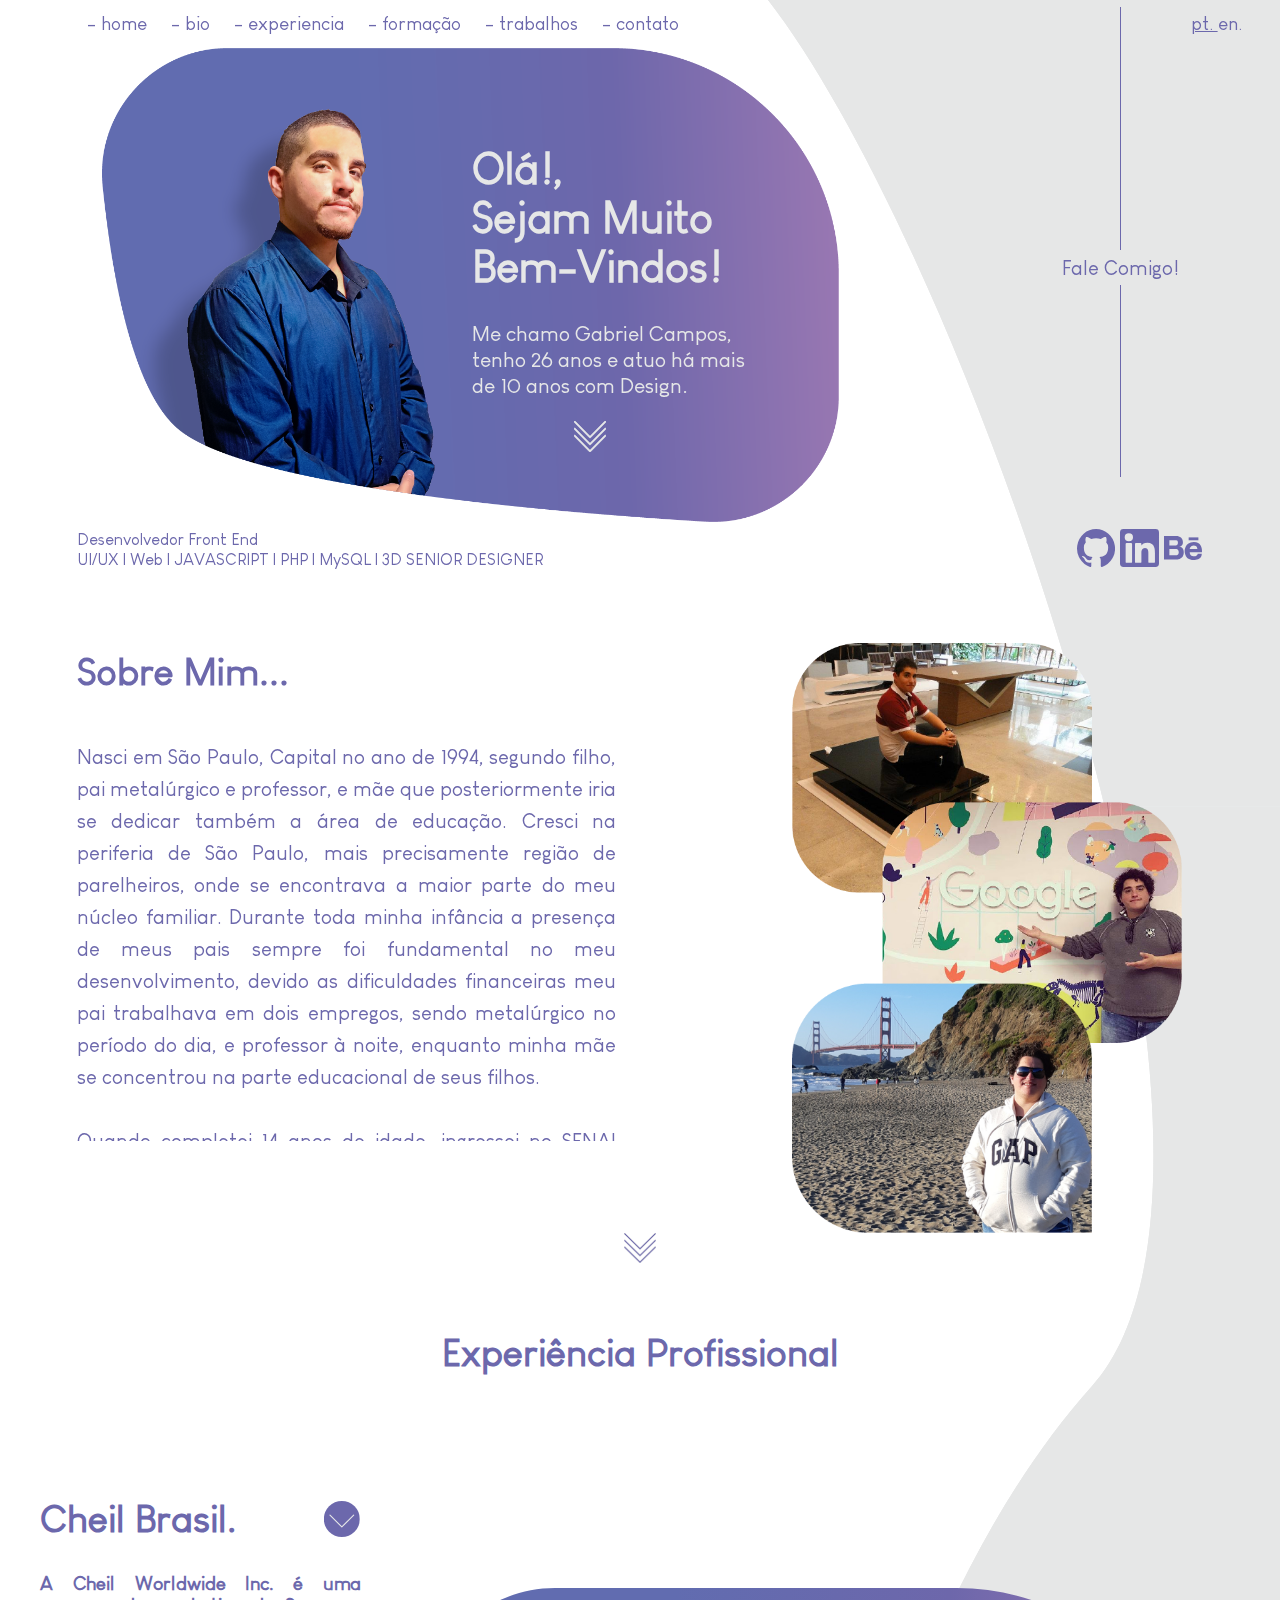
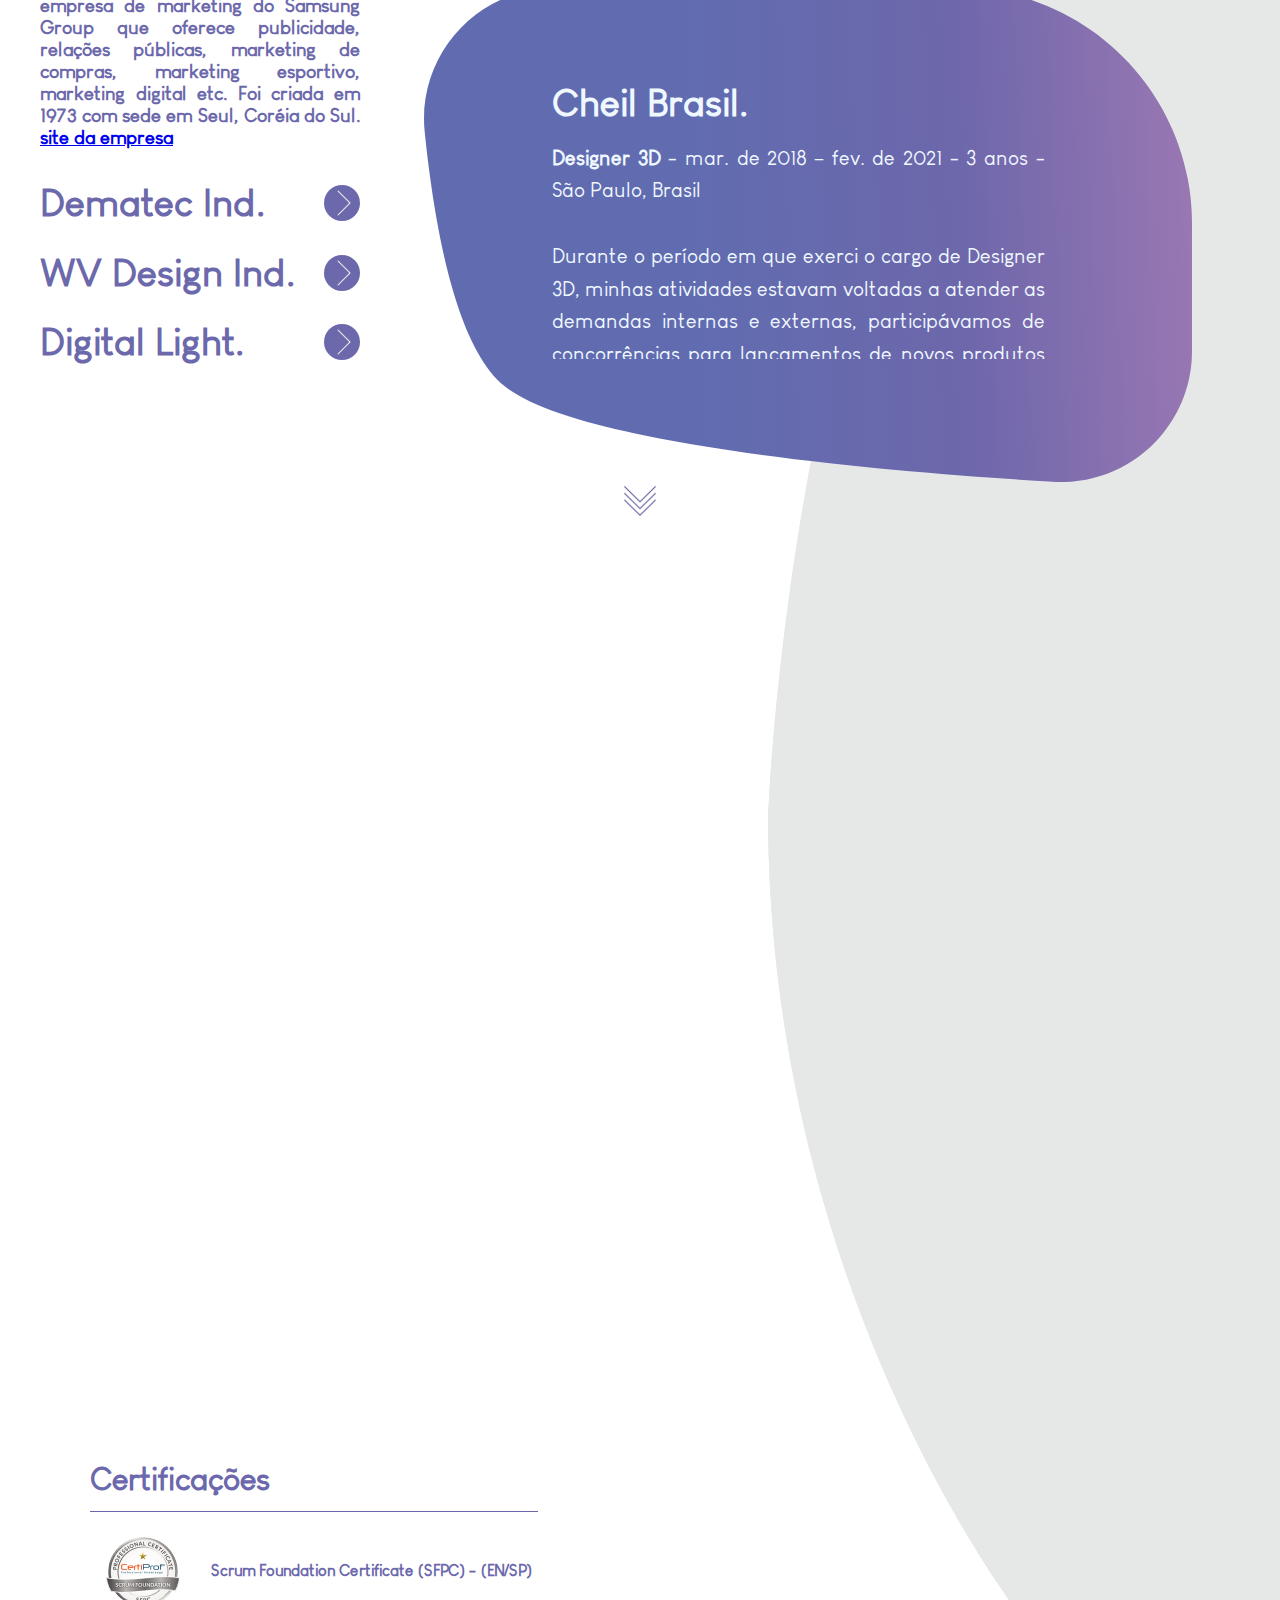
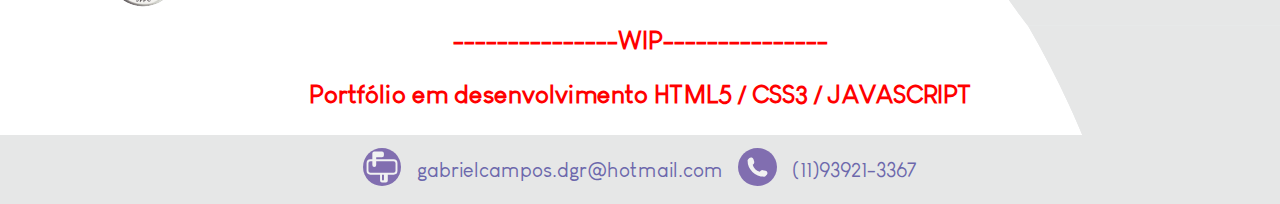
==== index.html @ 58cb7809 "instal plugin smartlook" ====
<!DOCTYPE html>
<html>

<head>
    <meta charset="UTF-8">
    <link rel="stylesheet" href="css/style.css">
    <link rel="stylesheet" href="css/animations.css">
    <link rel="stylesheet" href="css/fonts.css">
    <title>Gabriel Campos - Portfólio</title>
    <meta name="viewport" content="width=device-width, initial-scale=1.0">


    <!-- Global site tag (gtag.js) - Google Analytics -->

    <script async src="https://www.googletagmanager.com/gtag/js?id=G-REWDZ5TP8J"></script>
    <script>
        window.dataLayer = window.dataLayer || [];

        function gtag() {
            dataLayer.push(arguments);
        }
        gtag('js', new Date());
        gtag('config', 'G-REWDZ5TP8J');
    </script>


    <!-- Smartlook manager -->

    <script type='text/javascript'>
        window.smartlook || (function (d) {
            var o = smartlook = function () {
                o.api.push(arguments)
            },
                h = d.getElementsByTagName('head')[0];
            var c = d.createElement('script');
            o.api = new Array();
            c.async = true;
            c.type = 'text/javascript';
            c.charset = 'utf-8';
            c.src = 'https://rec.smartlook.com/recorder.js';
            h.appendChild(c);
        })(document);
        smartlook('init', '124ce8da120f0a4ce186ec5fad2f767d62469523');
    </script>

    <!-- Google Tag Manager -->

    <script>
        (function (w, d, s, l, i) {
            w[l] = w[l] || [];
            w[l].push({
                'gtm.start': new Date().getTime(),
                event: 'gtm.js'
            });
            var f = d.getElementsByTagName(s)[0],
                j = d.createElement(s),
                dl = l != 'dataLayer' ? '&l=' + l : '';
            j.async = true;
            j.src =
                'https://www.googletagmanager.com/gtm.js?id=' + i + dl;
            f.parentNode.insertBefore(j, f);
        })(window, document, 'script', 'dataLayer', 'GTM-PGDZBL6');
    </script>
    <!-- End Google Tag Manager -->

</head>



<!-- MENU SUPERIOR -->


<body>

    <!-- Google Tag Manager (noscript) -->
    <noscript><iframe src="https://www.googletagmanager.com/ns.html?id=GTM-PGDZBL6" height="0" width="0"
            style="display:none;visibility:hidden"></iframe></noscript>
    <!-- End Google Tag Manager (noscript) -->

    <div class="menu">
        <span class="main_menu" id="mainMenu">
            <a href="#home">- home</a>
            <a href="#bio">- bio</a>
            <a href="#xp">- experiencia</a>
            <a href="#formacao">- formação</a>
            <a href="#jobs">- trabalhos</a>
            <a href="#contato">- contato</a>
        </span>

        <span class="language_menu">
            <a href="index.html" style="text-decoration: underline;">pt. </a>
            <a href="index_en.html">en.</a>
        </span>
    </div>

    <!-- BURGUER MENU -->

    <div class="burguer-menu">

        <span id='spanID' data-name="spanBurguer" class="burguer-divs">

            <div></div>
            <div></div>
            <div></div>

        </span>

    </div>

    <span id="spanMenuID" class="spanMenu" style="display: none;">

        <a href="#home">- home</a>
        <a href="#bio">- bio</a>
        <a href="#experiencia">- experiencia</a>
        <a href="#formação">- formação</a>
        <a href="#trabalhos">- trabalhos</a>
        <a href="#contato">- contato</a>
        <a href="#x" style="font-size: xx-large; color: white; background-color:red;">x</a>

    </span>



    <!-- APRESENTAÇÃO -->

    <container class="presClass" data-container='apresentacao'>

        <div class="presentation" data-anime='right'>

            <div class='total_container'>
                <div class="my_photo_div">

                    <img class='photo' src="bg/1x/my_photo.png" alt="web">
                    <img class='photo-mob' src="images/eu_insta.jpg" alt="mobile">

                </div>
                <div class="my_text">
                    <h1>Olá!,<br> Sejam Muito <br> Bem-Vindos! <br>
                    </h1>
                    <p>
                        Me chamo Gabriel Campos,<br> tenho 26 anos e atuo há mais<br> de 10 anos com Design.
                    </p>
                    <img onclick="scrolarMenu(bioId)" class='icon_1' src="bg/SVG/SVG/animed_button.svg" alt=""
                        name='iconeHome'>

                </div>
                <div class="call_action">

                    <section class='line_container'>
                        <div class="line"></div>

                        <a class="contate" target="_blank"
                            href="https://api.whatsapp.com/send?phone=5511939213367&text=Ol%C3%A1%2C%20estou%20entrando%20em%20contato%20por%20conta%20de%20seu%20portf%C3%B3lio!.">
                            Fale Comigo!</a>

                        <div class="line_2"></div>

                    </section>
                </div>
            </div>

            <div class="abreviation">

                <div class="short_description">
                    <p>Desenvolvedor Front End<br> UI/UX | Web | JAVASCRIPT | PHP | MySQL | 3D SENIOR DESIGNER </p>
                </div>


                <div class="icons_social_media">

                    <a href="https://github.com/hunterkoon" target="_blank">
                        <img data-class='iconeSocial' class="icon_2_git" src="bg/SVG/SVG/git.svg" alt=""></a>
                    <a href="https://www.linkedin.com/in/gabriel-campos-005166139/" target="_blank">
                        <img data-class='iconeSocial' class="icon_2_linkedin" src="bg/SVG/SVG/linkedin.svg" alt=""> </a>
                    <a href="https://www.behance.net/hunterkoon" target="_blank">
                        <img data-class='iconeSocial' class="icon_2_behance" src="bg/SVG/SVG/behance.svg" alt=""> </a>
                </div>
            </div>
        </div>


    </container>

    <!-- BIOGRAFIA -->
    <container class="bioClass" data-container='biografia'>

        <div id="bio_id" class="bio" data-anime='right'>

            <div class="title_bio">
                <h1 id="title_bio_id">Sobre Mim...</h1>
            </div>

            <section class="all_bio">

                <div class="description_about_me">

                    <p id="description_about_id">
                        Nasci em São Paulo, Capital no ano de 1994, segundo filho, pai metalúrgico e professor, e mãe
                        que posteriormente iria se dedicar também a área de educação. Cresci na periferia de São Paulo,
                        mais precisamente região de parelheiros, onde se encontrava a
                        maior parte do meu núcleo familiar. Durante toda minha infância a presença de meus pais sempre
                        foi fundamental no meu desenvolvimento, devido as dificuldades financeiras meu pai trabalhava em
                        dois empregos, sendo metalúrgico no
                        período do dia, e professor à noite, enquanto minha mãe se concentrou na parte educacional de
                        seus filhos.
                        <br><br> Quando completei 14 anos de idade, ingressei no SENAI com a finalidade de aprender a
                        ler e interpretar desenhos mecânicos, a prior com intuito de seguir a vocação da família e
                        trabalhar na área industrial.
                        <br><br> Posteriormente, após a conclusão dos dois primeiros cursos na área, me foi apresentado,
                        através de um instrutor, uma ferramenta de desenho em três dimensões, ao qual na época para mim,
                        se tratava de algo magnifico, fiquei
                        encantado.
                        <br><br> Com algum esforço, conseguimos adquirir um computador razoável para a época, e então
                        pude iniciar meus estudos na área de computação gráfica, na época voltada para desenho de peças
                        mecânicas, e maquinários. No ano de 2011
                        consegui um estágio, em uma marcenaria de alto padrão, trabalhei ao lado do designer espanhol
                        Victor Angueira o qual me proporcionou grande período de aprendizado, permitindo que eu pudesse
                        criar e desenvolver novos modelos de
                        mobiliários de alto padrão, ao mesmo tempo visitávamos e conhecíamos varias lojas, feiras e
                        eventos voltados ao nicho de design, foi quando comecei a despertar meu lado criativo, ao mesmo
                        passo que precisava agregar conhecimentos
                        de produção, juntamente comecei a desenvolver habilidades em softwares 3D para apresentação
                        desse produtos, no início muito rudimentar, mas com o tempo ganhando interesse e motivação para
                        continuar aprendendo, a primeira foto ao
                        lado direito sou eu e a primeira mesa criada e fabricada. Nessa época também iniciei meus
                        estudos em Arquitetura e Urbanismo, motivado pela sede do conhecimento na área. Após esse
                        período de aprendizado, dei-me a possibilidade
                        de explorar novos ares e ganhar outros terrenos.<br><br> Algum tempo após deixar a marcenaria,
                        ao qual sou profundamente grato pela oportunidade, iniciei em outra empresa, dois sócios, um
                        brasileiro, Klaus e outro Alemão, Walter,
                        no ramo de mobiliário corporativo, a princípio havia recusado a oferta de trabalho devido a
                        enorme distância e pelo fato da remuneração não estar de acordo com oque esperava, mas a empresa
                        reconsiderou e fez-me nova proposta, cuja
                        qual aceitei de pronto. Era um enorme desafio, um time de marketing recém-criado, uma empresa
                        com mais de 20 anos no mercado, que havia crescido muito em pouco espaço de tempo, deixando um
                        rastro inevitável de desorganização, mas
                        embora eu tivesse 19 anos na época , me senti confiante e submergi nesse grande desafio, apenas
                        eu e a gestora de marketing, tínhamos nas mãos pouca verba e muito trabalho, resumidamente, após
                        uma grande reforma do showroom, revitalização
                        dos meios digitais, implementação de catálogos e linhas de produtos, concluímos grande parte do
                        proposto com sucesso. Em 2016 uma crise assolou o mercado e infelizmente a empresa optou por
                        reduzir custos e encerrou as atividades
                        em São Paulo, fui convidado a continuar minhas atividades no interior de São Paulo, em uma
                        cidade de 60 mil habitantes chamada Boituva, de imediato relutei, era outro grande desafio,
                        mudar-me para uma cidade distante, sozinho,
                        mas acabei por aceitar.<br><br> Neste mesmo ano mudei-me para o interior e iniciei novos
                        desafios, concluir a implementação de um sistema ERP para o time de vendas, desenvolver novas
                        linhas de produto, implementar conteúdo para
                        um novo setor da fábrica, racks e gabinetes entre outras funções. Nessa época me vi diante de um
                        gigantesco dilema, era necessário renderizar aproximadamente 50.000 imagens, devido a uma
                        implementação de sistema que apresentaria
                        a exata imagem nas exatas medidas e cores de um produto capturado do sistema, mecanicamente
                        insolúvel. Foi então que descobri o poder dos algoritmos e da programação, em 2017, mesmo sem
                        nenhuma experiência na área, resolvi aprender
                        por mim mesmo, como poderia criar um sistema que renderiza-se todas essas imagens com as
                        variações que necessitava de maneira autônoma, em 20 dias ou mais, consegui um primeiro software
                        escrito em MAXCRIPT que renderizava, rudimentarmente
                        as variações de cores de um produto, de passo a passo, cheguei a uma solução em termos, resolvi
                        75% do problema, mas devido as limitações dos script era inviável automatizar toda a estrutura,
                        mas mesmo com isso, achei de grande
                        valor aquilo que tinha feito, e percebi o quão grande poderia ser esse mundo.<br><br> Em 2018
                        com o intuito de retomar meus estudos me despeço dessa empresa, a qual novamente possuo enorme
                        gratidão pela liberdade e pelos desafios
                        confiados a mim, para meu crescimento profissional foi de grande valor. Nesse ano trabalhei como
                        freelancer em um Studio de geração de imagens em 3D, algum tempo depois, fui convidado a me
                        juntar ao time de Retail de uma agência
                        Coreana multinacional, enxerguei ali algum tipo deexperiencia que nunca tinha tido até então,
                        sempre havia trabalhado em indústrias e fabricas, qual seria meu papel dentro de uma agência de
                        publicidade?
                        <br><br> Aceitei o emprego, a princípio encarei de maneira mais temporária do que qualquer outra
                        coisa, mas o trabalho acabou por me atrair, desenvolvíamos peças parar vitrines, displays, lojas
                        e afins, participávamosde concorrências
                        e feiras. Nesse período conheci pessoas extraordinárias com conhecimentos também excepcionais,
                        trabalhei ao lado de grandes artistas, me aprimorei ainda mais nas ferramentas de 3D, mas estava
                        sentido falta de regressar aos meus
                        estudos. Em 2019 para facilitar o acesso de blocos e itens de umaenorme biblioteca, propus a
                        criação de um programa em MAXSCRIPT que facilita-se isso, dessa vez com mais conhecimento e com
                        a ajuda de meu amigo de equipe, conseguimos
                        desenvolver uma extraordinária biblioteca,rápida eficaz e muito pratica. No mesmo ano, pude
                        realizar minha primeira viagem internacional, fui a SanFrancisco, CA. Uma experiencia sem igual
                        em toda minha vida, apesar da dificuldade
                        com a língua na época,acabamos por nos viramos muito bem, nesta foto ao lado direito, estava
                        visitando a Google, em Mountain View.No retorno da viagem me senti motivado e preparado para
                        iniciar meus estudos em programação e desenvolvimento,
                        havia decidido de fato que já era hora de começar algo que estava protelando a algum tempo.Este
                        ano, com foco total em meus estudos, me despedi dessa última empresa, que me proporcionou
                        conhecer pessoas que levarei para o resto
                        da minha vida, para além da experiencia profissional oque levo é a amizade. Sigo então buscando
                        uma oportunidade para me aprimorar nesse universo.<br><br> Se você chegou até aqui, eu agradeço
                        imensamente por ter disposto de seu
                        tempo em me conhecer um pouco melhor, abaixo, reuni de maneira simples minhas habilidade e
                        resumos de cursos, certificações e links. Obrigado!!!
                    </p>
                </div>
                <div class="photos">
                    <img class="photo_1" src="bg/SVG/1x/0Photo_1.png" alt="">
                    <img class="photo_2" src="bg/SVG/1x/0Photo_2.png" alt="">
                    <img class="photo_3" src="bg/SVG/1x/0Photo_3.png" alt="">
                </div>
            </section>

            <p class="minitext">
                Em 2010 ingressei na área de computação gráfica / Arquitetura e Design, descobrindo uma grande paixão
                desde então me dediquei e continuo me aprimorando,junto a isso venho aperfeiçoando meus conhecimentos em
                desenvolvimento web, frameworks front-end, e
                banco de dados relacionais.
            </p>
        </div>

    </container>

    <!-- BOTAO -->
    <div class="btn_exp" style="text-align: center;">

        <img style="padding:0;" class="icon_1" src="bg/SVG/SVG/animate_button_2.svg" alt=""
            onclick="scrolarMenu(expId)">

    </div>

    <!-- EXPERIENCIA -->
    <container data-container='experiencia' class="expClass">
        <section class="experiencia_all">

            <div class="exp_p">
                <h1>Experiência Profissional</h1>
            </div>
            <div id="exp_id" class="experience">

                <!-- NOME E LINKS /-->


                <div class="empresas_list">
                    <ul>

                        <section class="empresas_list_section" name='section_names'>

                            <!-- CHEIL /-->
                            <div class="exp_cheil" name='divClick'>
                                <span style="text-decoration: none;" class='section_rotate'>
                                    <section>
                                        <li>Cheil Brasil.</li>
                                        <img class="icon_4" src="bg/SVG/0icon_4.svg" name='imagem' alt="icone4"
                                            style="transform:rotate(90deg);">

                                    </section>
                                    <section class="text_cheil" name='section_text'>
                                        <p style="display: block;">
                                            A Cheil Worldwide Inc. é uma empresa de marketing do Samsung Group que
                                            oferece
                                            publicidade, relações públicas, marketing de compras, marketing esportivo,
                                            marketing digital etc. Foi criada em 1973 com sede em Seul, Coréia do Sul.
                                            <a target="_blank" href="http://www.cheil.com.br/">site da empresa</a>
                                        </p>
                                    </section>
                                </span>
                            </div>


                            <!-- DEMATEC /-->
                            <div class="exp_dematec" name='divClick'>
                                <span style="text-decoration: none;" class='section_rotate'>
                                    <section>
                                        <li> <b> Dematec Ind.</b> </li>
                                        <img class="icon_4" src="bg/SVG/0icon_4.svg" name='imagem' alt="icone4">

                                    </section>
                                    <section class="text_dematec" name='section_text'>
                                        <p>
                                            A Dematec classifica-se como uma das maiores fábricas de mobiliário
                                            corporativo
                                            do Brasil. Localizada em Boituva à 122 km de São Paulo conta com um parque
                                            industrial de 8.000.00 M² .Nossos produtos são desenvolvidos dentro dos mais
                                            rígidos controles de qualidade e todos atendem a norma NR17 e NBR15786...
                                            <a target="_blank" href="http://www.dematec.com.br/">site da empresa</a>

                                        </p>

                                    </section>
                                </span>
                            </div>


                            <!-- WV DESIGN /-->
                            <div class="exp_wv" name='divClick'>
                                <span style="text-decoration: none;" class='section_rotate'>
                                    <section>
                                        <li>WV Design Ind.</li>
                                        <img class="icon_4" src="bg/SVG/0icon_4.svg" name='imagem' alt="icone4">

                                    </section>
                                    <section class="text_wv" name='section_text'>
                                        <p>
                                            A fábrica e estúdio de design estão sediados em São Paulo numa área de 8.000
                                            m²,
                                            onde fornecem produtos e projetos com design autoral assinados pelo Studio
                                            WV,
                                            formado por uma equipe de arquitetos, engenheiros e designers, que através
                                            de
                                            seus traços transmitem identidade contemporânea que mescla de forma
                                            criativa
                                            diversos tipos de matérias-primas...
                                            <a target="_blank" href="http://www.wvdesign.com.br/quem-somos">site da
                                                empresa</a>
                                        </p>

                                    </section>
                                </span>
                            </div>


                            <!-- DIGITAL /-->
                            <div class="exp_digital" name='divClick'>
                                <span style="text-decoration: none;" class='section_rotate'>

                                    <section>
                                        <li>Digital Light.</li>
                                        <img class="icon_4" src="bg/SVG/0icon_4.svg" alt="icone4" name='imagem'>

                                    </section>
                                    <section class="text_digital" name='section_text'>
                                        <p>
                                            A Digital Light é um estúdio de criação digital especializado em filmes,
                                            renderizações e conteúdo interativo para o Mercado Imobiliário e
                                            Arquitetura. A
                                            mais de 15 anos desenvolve soluções para empresas localizadas ao redor do
                                            mundo
                                            como EUA, Brasil, Turquia...
                                            <a target="_blank" href="http://www.digitallight.com.br">site da empresa</a>
                                        </p>

                                    </section>
                                </span>
                            </div>

                    </ul>
                </div>

                <div class="bg_exp">

                    <!-- DESCRIÇÃO DOS AFAZERES /-->

                    <section class="bg_exp_section">

                        <section data-anime='right' class="icon_5">
                            <img style="width: 3vw; opacity: 25%; transform: rotate(180deg); padding-inline: 3vw;"
                                src="bg/SVG/seta-direita.svg" alt="">
                            <h1> Selecione uma empresa ao lado!! </h1>
                        </section>

                        <!-- DESCRIÇÃO DOS AFAZERES /-->

                        <div class="text_box">

                            <!-- CHEIL /-->
                            <section class="exp_cheil_section" name='textBoxHide' style="display: block;">
                                <h1> Cheil Brasil. </h1>
                                <p>
                                    <b>Designer 3D</b> - mar. de 2018 – fev. de 2021 - 3 anos - São Paulo, Brasil
                                    <br><br> Durante o período em que exerci o cargo de Designer 3D, minhas atividades
                                    estavam voltadas a atender as demandas internas e externas, participávamos de
                                    concorrências para lançamentos de novos produtos no mercado
                                    brasileiro, criação e execução de conceitos para, stores, centros de assistência,
                                    vitrines, displays e mais, criação de experiências para usuário, elaboração de
                                    workflows dentro de espaços, elaboração de projetos conceitos
                                    de flagships. Juntamente com a implementação de tecnologia ao ponto de venda, trazer
                                    informação e análise de dados para as mãos dos gerenciadores de redes e hipers,
                                    trabalhando em integração com vários setores da empresa,
                                    uma agencia que se propunha a ser 360º.

                                </p>

                            </section>
                            <!-- DEMATEC /-->
                            <section class="exp_dematec_section" name='textBoxHide'>

                                <h1> Dematec Ind. </h1>
                                <p>
                                    <b>Designer 3D PL</b> - mar. de 2013 – jan. de 2018 - 4 anos - Boituva, Brasil
                                    <br><br> Ocupei o cargo de Designer na empresa Dematec LTDA. , fabricante de
                                    mobiliário corporativo , durante o período de 2013 - 2018 desenvolvi atividades
                                    relacionadas a área de Marketing. Destacam-se neste período
                                    realizações como agregamento de valor à marca, aumento concreto de vendas e melhor
                                    posicionamento de mercado. Vale ressaltar também alguns feitos como: Revitalização
                                    do Showroom, que estava localizado na AV. Pacaembu,1280,
                                    São Paulo – SP, cujo o projeto conceito era de minha autoria; Criação de manual de
                                    identidade visual, Criação de Lista unificada de preço, Criação de conteúdo
                                    Omnichannel para divulgação, além disso para os projetos
                                    de maior significância desenvolvi conteúdos em 3D e Layouts. A partir do ano de 2016
                                    até o primeiro semestre de 2018 mudei-me para Boituva, cidade localizada no interior
                                    de São Paulo, onde encontra-se a Sede da empresa,
                                    neste período estive mais focado no desenvolvimento de novas linhas de produtos e
                                    passei a trabalhar juntamente ao setor de Engenharia e desenvolvimento, criando
                                    algumas linhas de produtos que viriam a se tornar campeã
                                    de vendas no ano seguinte. Para além disso, estive envolvido com a implementação de
                                    um novo sistema (ERP – Promob), o qual estendia-se desde o recebimento de matéria
                                    prima à entrega final, acompanhei e supervisionei
                                    a implementação do sistema de orçamentos na área de vendas que facilitou e unificou
                                    toda geração de propostas, diminuindo a incidência de erros ocasionadas por
                                    desencontro de informações.

                                </p>

                            </section>
                            <!-- WV DESIGN /-->
                            <section class="exp_WV_section" name='textBoxHide'>

                                <h1> WV Design Ind. </h1>
                                <p>
                                    <b>Designer 3D PL</b> - mar. de 2011 – jan. de 2013 - 2 anos - São Paulo, Brasil
                                    <br><br> Desenvolvimento de novas linhas baseada na evolução de conceitos
                                    internacionais do setor, Uso da ferramenta 3DS – MAX –V-RAY para ilustração dos
                                    produtos, Visita à cliente (lojas, residências). Elaboração de
                                    Projetos em CAD dos produtos. Acompanhamento da produção em Fábrica. Conhecimento em
                                    Marcenaria. CORTE, DOBRA, COLAGEM DE FOLHAS DE ACABAMENTO, BORDAS, LAQUEAMENTO
                                    AVANÇADO, (todo o processo de produção desde o desenvolvimento
                                    à finalização). Trabalhei ao lado do Designer espanhol Victor Angueira. Onde pude
                                    aprender e desenvolver senso crítico sobre design em geral, período onde pude
                                    aprender muitas coisas em um espaço de tempo curto
                                </p>

                            </section>
                            <!-- DIGITAL /-->
                            <section class="exp_DIGITAL_section" name='textBoxHide'>

                                <h1> Digital Light </h1>

                                <p>
                                    <b>Designer 3D PL</b> - fev. de 2018 – mar. de 2018 - 2 mêses - São Paulo, Brasil
                                    <br>

                                </p>

                            </section>

                        </div>

                        <img src="bg/SVG/0bg-experience.svg" alt="bg_experiencia">

                    </section>
                </div>
            </div>

        </section>
    </container>

    <!-- BOTAO -->
    <div style="text-align: center;">

        <img style="padding:0;" class="icon_1" src="bg/SVG/SVG/animate_button_2.svg" alt=""
            onclick="scrolarMenu(formId)">

    </div>

    <!-- FORMACAO -->
    <container class="formacao" data-container='formacao'>


        <div class="academica" id="form_Id" data-anime='left'>
            <section class="faculdade">
                <h1>Formação Acadêmica</h1>
                <h3>Análise e Desenvolvimento de Sistemas</h3>
                <p>(UNINOVE) 2020-2022 - (Cursando).</p>
            </section>
            <section class="academica_cursos">
                <h1>Cursos Complementares</h1>


                <span>
                    <h3>2021 - MySQL Completo</h3>
                    <p>(BLUESOFT) - 20hrs</p>
                </span>
                <span>
                    <h3>2021 - Intr. Programação Orientada a Objeto</h3>
                    <p>(F. BRADESCO) - 15hrs</p>
                </span>
                </span>
                <h3>2020 - Javascript Fundamentos</h3>
                <p>(UDEMY) - 82hrs</p>
                </span>
                <span>
                    <h3>2020 - SCRUM Fundamentos</h3>
                    <p>(UDEMY) - 15hrs</p>
                </span>
                <span>
                    <h3>2020 - Fundamentos em Lógica de programação</h3>
                    <p>(F. BRADESCO) - 15hrs</p>
                </span>
                <span>
                    <h3>2016 - Analise de Qualidade e Processos</h3>
                    <p>(DEMATEC) - 12hrs</p>
                </span>
                <span>
                    <h3>2014 - 3DSMAX Basic</h3>
                    <p>(CADRITECH) - 32hrs</p>
                </span>
                <span>
                    <h3>2013 - Autodesk Invetor</h3>
                    <p>(RH.Real Consultoria) - 12hrs</p>
                </span>
                <span>
                    <h3>2013 - Desenho Assistido por Computador </h3>
                    <p>(SENAI) - 60hrs</p>
                </span>
                <span>
                    <h3>2012 - Leitura e Interpretação de Desenhos</h3>
                    <p>(SENAI) - 60hrs</p>
                </span>
            </section>
        </div>


        <div class="skills">

            <h1 data-anime='right'>Skills</h1>

            <section class="barrs" data-anime='right'>
                <section class="skills_left">

                    <!-- <h3>Legenda</h3>
                    <section class="leg_skills">
                        <ul>
                            <span>
                                <li>Pro</li>
                                <a style="width: 40%;"></a>
                            </span>
                            <span>
                                <li>Avançado</li>
                                <a style="width: 30%;"></a>
                            </span>
                            <span>
                                <li>Intermediário</li>
                                <a style="width: 20%;"></a>
                            </span>
                            <span>
                                <li>Básico</li>
                                <a style="width: 10%;"></a>
                            </span>

                        </ul>
                    </section> -->

                    <h3>Programming</h3>
                    <section class="programming_skills">
                        <ul>
                            <span>
                                <li>HTML</li>
                                <a style="width: 37%;"></a>
                            </span>
                            <span>
                                <li>CSS</li>
                                <a style="width: 35%;"></a>
                            </span>
                            <span>
                                <li>Javascript</li>
                                <a style="width: 30%;"></a>
                            </span>
                            <span>
                                <li>MySQL</li>
                                <a style="width: 30%;"></a>
                            </span>
                            <span>
                                <li>PHP</li>
                                <a style="width: 20%;"></a>
                            </span>
                            <span>
                                <li>C/C#</li>
                                <a style="width: 20%;"></a>
                            </span>
                            <span>
                                <li>React</li>
                                <a style="width: 10%;"></a>
                            </span>
                            <span>
                                <li>Android Studio</li>
                                <a style="width: 10%;"></a>
                            </span>
                            <span>
                                <li>Java</li>
                                <a style="width: 5%;"></a>
                            </span>

                        </ul>
                    </section>

                    <h3>Language Skills</h3>
                    <section class="language_skills">
                        <ul>
                            <span>
                                <li>english</li>
                                <a style="width: 20%;"></a>
                            </span>
                            <span>
                                <li>espanõl</li>
                                <a style="width: 10%;"></a>
                            </span>
                        </ul>
                    </section>

                </section>

                <section class="skills_right">

                    <h3>Design Skills</h3>
                    <section class="design_skills">
                        <ul>
                            <span>
                                <li>3dsmax</li>
                                <a style="width: 40%;"></a>
                            </span>
                            <span>
                                <li>V-ray</li>
                                <a style="width: 40%;"></a>
                            </span>
                            <span>
                                <li>AutoCad</li>
                                <a style="width: 40%;"></a>
                            </span>
                            <span>
                                <li>Photoshop</li>
                                <a style="width: 35%;"></a>
                            </span>
                            <span>
                                <li>Illustrator</li>
                                <a style="width: 35%;"></a>
                            </span>
                            <span>
                                <li>Inventor</li>
                                <a style="width: 30%;"></a>
                            </span>
                            <span>
                                <li>SolidWorks</li>
                                <a style="width: 30%;"></a>
                            </span>
                            <span>
                                <li>CorelDraw</li>
                                <a style="width: 30%;"></a>
                            </span>
                            <span>
                                <li>Blender</li>
                                <a style="width: 20%;"></a>
                            </span>
                            <span>
                                <li>After Effects</li>
                                <a style="width: 10%;"></a>
                            </span>

                        </ul>
                    </section>

                    <h3>Soft Skills</h3>
                    <section class="soft_skills">
                        <ul>
                            <span>
                                <li>Flexibilidade</li>
                                <a style="width: 40%;"></a>
                            </span>
                            <span>
                                <li>Colaboração</li>
                                <a style="width: 35%;"></a>
                            </span>
                            <span>
                                <li>Comunicação</li>
                                <a style="width: 35%;"></a>
                            </span>
                            <span>
                                <li>Criatividade</li>
                                <a style="width: 30%;"></a>
                            </span>
                            <span>
                                <li>Planejamento</li>
                                <a style="width: 30%;"></a>
                            </span>
                            <span>
                                <li>Atenção</li>
                                <a style="width: 25%;"></a>
                            </span>
                            <span>
                                <li>Multitarefas</li>
                                <a style="width: 10%;"></a>
                            </span>
                        </ul>
                    </section>



                </section>

            </section>



        </div>

    </container>

    <section class="certificacao">
        <h1> Certificações </h1>

        <section class="scrumCert">

            <img src="images/1x/Asset 4.png" alt="" class="certificado">
            <p>Scrum Foundation Certificate (SFPC) - (EN/SP)</p>
        </section>
    </section>

    <!-- WORK IN PROGRESS -->
    <section class="wip">
        <h1> ---------------WIP---------------
            <p>Portfólio em desenvolvimento HTML5 / CSS3 / JAVASCRIPT</p>
        </h1>
    </section>
</body>

<!-- RODAPE -->

<footer>
    <div class="footer_main">

        <div class="both">
            <a href="mailto:gabrielcampos.dgr@hotmail.com">
                <img class="icon_2" src="bg/SVG/SVG/emailsvg.svg" alt="">
                <a href="mailto:gabrielcampos.dgr@hotmail.com">gabrielcampos.dgr@hotmail.com</a></a>
            <a href="tel:+5511939213367"> <img class="icon_2" src="bg/SVG/SVG/telsvg.svg" alt="">
                <a
                    href="https://api.whatsapp.com/send?phone=5511939213367&text=Ol%C3%A1%2C%20estou%20entrando%20em%20contato%20por%20conta%20de%20seu%20portf%C3%B3lio!.">(11)93921-3367</a>
            </a>

        </div>
    </div>

    <span class="mini-footer">
        <span class="email">
            <a href="mailto:gabrielcampos.dgr@hotmail.com"><img src="bg/SVG/SVG/emailsvg.svg" alt=""></a>

        </span>

        <span class="tel">
            <a
                href="https://api.whatsapp.com/send?phone=5511939213367&text=Ol%C3%A1%2C%20estou%20entrando%20em%20contato%20por%20conta%20de%20seu%20portf%C3%B3lio!."><img
                    src="bg/SVG/SVG/telsvg.svg" alt=""></a>
        </span>
    </span>

</footer>

</html>
<script src="js/menu.js"></script>
<script src="js/script.js"></script>
---- css/style.css ----
html,
body {
  right: 0;
  left: 0;
  bottom: 0;
  margin: 0;
  background-image: url(/bg/SVG/background.svg);
  background-repeat: no-repeat;
  background-position-y: 0;
  background-position-x: 60vw;
  background-size: 63%;
}

/* HOME */

.menu.action {
  transition: 0.3s;
  position: fixed;
  background-color: #e6e7e7;
}

.menu {
  z-index: 3;
  width: 100%;
  position: relative;
  display: flex;
  justify-content: space-between;
  padding-top: 1vw;
  padding-bottom: 1vw;
}

.menu a {
  font-size: 1.5vw;
}
/* .menu a:hover {
  bottom: 0;
  top: 0;
  margin: 0;
  transition: 0.2s;
  background-color: #b4a6d1;
  color: #fff;
} */

.language_menu a {
  text-decoration: none;
  color: #6c68ac;
}
.language_menu {
  margin-right: 3vw;
}
.main_menu {
  margin-left: 6vw;
}

.main_menu a {
  text-decoration: none;
  padding-inline: 10px;
  color: #6c68ac;
}

.home_page {
  margin: 0;
}

a:hover {
  text-decoration: underline;
}

.icon_1_descrip {
  padding-left: 38%;
}

.icon_1_bio {
  width: auto;
  display: flex;
  justify-content: center;
}

.icon_1 {
  cursor: pointer;
  padding-left: 8vw;
  position: relative;
  width: 2.5vw;
  animation-name: icone;
  animation-duration: 0.6s;
  animation-direction: alternate;
  animation-iteration-count: infinite;
}

.icon_1 img {
  width: 2.5vw;
}

.presentation {
  justify-content: center;
}

.line_container {
  display: flex;
  position: relative;
  padding-left: 15vw;
  justify-content: center;
  align-items: center;
  flex-direction: column;
}

/* <!-- APRESENTAÇÃO --> */

.total_container {
  display: flex;
  align-items: center;
  justify-content: center;
  margin: 0;
}

.my_photo {
  position: relative;
  padding-top: 15px;
}

.photo {
  width: 96%;
}
.photo-mob {
  display: none;
}

.my_photo_div {
  position: relative;
  width: 60%;
}

.my_text h1 p {
  z-index: 1;
}

.my_text a {
  z-index: 1;
}

.my_text {
  margin-right: 5vw;
  z-index: 1;
  font-size: 1.7vw;
  color: #e6e7e7;
  position: absolute;
}

.short_description {
  /* padding-right: 40vw; */
  color: #6c68ac;
  font-size: 1.3vw;
}

.icons_social_media {
  z-index: 1;
  justify-content: center;
  display: flex;
  align-items: center;
}

.abreviation {
  margin-top: -1vw;
  display: flex;
  justify-content: space-between;
  margin-left: 6vw;
  margin-right: 6.1vw;
  align-items: center;
}

.contate {
  /* width: 150px; */
  position: relative;
  text-decoration: none;
  text-align: center;
  font-size: 1.6vw;
  color: rgb(108, 104, 172);
}

.contate a:hover {
  text-decoration: 1px underline;
}

.line {
  border-left: solid #6c68ac 1px;
  position: relative;
  display: block;
  height: 19vw;
  margin-bottom: 5%;
  margin-top: -7vw;
}

.line_2 {
  margin-top: 5%;
  border-left: solid #6c68ac 1px;
  position: relative;
  display: block;
  height: 15vw;
}

.icon_2_git {
  width: 3vw;
  padding-right: 5px;
}

.icon_2_linkedin {
  width: 3vw;
  padding-right: 5px;
}

.icon_2_behance {
  width: 3vw;
}

.icons_social_media img {
  transition: 0.2s;
}

.icon_5 {
  display: flex;
  text-align: center;
  color: #6c68ac;
  font-size: 2vw;
}

/* 
<!-- APRESENTAÇÃO FIM --> */

/* BIO */

.bio {
  margin-top: 5vw;
  position: relative;
}

.all_bio {
  margin-left: 6vw;
  margin-right: 8vw;
  justify-content: space-between;
  display: flex;
}

.description_about_me {
  margin-right: 5%;
  width: 50%;
}

.photos {
  margin-top: -6vw;
  width: 35%;
}

.photos img {
  width: 300px;
  display: block;
}

.photo_2 {
  padding-left: 90px;
  padding-top: -1500px;
  margin-top: -91px;
}

.photo_3 {
  margin-top: -60px;
}

.description_about_me p {
  padding-right: 2%;
  color: #6c68ac;
  line-height: 2rem;
  font-size: 1.3rem;
  text-align: justify;
  overflow: auto;
  height: 400px;
}
.minitext {
  display: none;
}
.bio > .title_bio {
  width: 100%;
  font-size: 1.5vw;
  color: #6c68ac;
}

.bio > .title_bio h1 {
  margin-left: 6vw;
  text-align: left;
}

/* BIO SCROLL*/

.bio ::-webkit-scrollbar-track {
  background-color: #b4a6d1;
}

.bio ::-webkit-scrollbar {
  height: 100px;
  padding-top: 10%;
  width: 0.8vw;
  background: #6c68ac;
}

.bio ::-webkit-scrollbar-thumb {
  width: 50%;
  border-radius: 1.5vw;
  background: #6c68ac;
}

.icon_2 {
  position: relative;
  width: 3vw;
}

.wip {
  justify-content: center;
  font-size: 1vw;
  text-align: center;
  color: red;
}

.experience {
  align-items: center;
  display: flex;
  justify-content: center;
}

.bg_exp img {
  width: 60vw;
}

.bg_exp_section {
  margin: 0;
  width: 100%;
}

.icon_4 {
  cursor: pointer;
  width: 2.8vw;
}

.empresas_list_section section {
  padding-bottom: 1vw;
  font-size: 1.5vw;
  font-weight: bold;
  color: #6c68ac;
  display: flex;
  list-style: none;
  justify-content: space-between;
  padding-right: 5vw;
  align-items: center;
}

.empresas_list_section section li {
  font-size: 3vw;
  font-weight: bold;
  text-align: end;
  padding-right: 2vw;
}

.exp_p h1 {
  font-size: 3vw;
  padding-top: 2vw;
  text-align: center;
  color: #6c68ac;
}

.experiencia_all {
  margin-top: 3vw;
}

.text_box {
  line-height: 2vw;
  color: aliceblue;
  position: absolute;
  overflow-y: auto;
  width: 40vw;
  height: 23vw;
  margin-left: 10%;
  margin-top: 6%;
  /* margin: 6vw; */
}

.text_box p {
  line-height: 1.6em;
  font-size: 1.6vw;
  margin-right: 1.5vw;
  text-align: justify;
}

.empresas_list_section {
  width: 30vw;
}

.text_box h1 {
  font-size: 3vw;
  font-weight: bold;
}

/* EXP SCROLL*/

.bg_exp_section ::-webkit-scrollbar-track {
  background-color: #b4a6d1;
}

.bg_exp_section ::-webkit-scrollbar {
  height: 100px;
  padding-top: 10%;
  width: 0.8vw;
  background: #6c68ac;
}

.empresas_list_section li {
  cursor: pointer;
  transform: rotate();
}

.bg_exp_section ::-webkit-scrollbar-thumb {
  width: 50%;
  border-radius: 1.5vw;
  background: #6c68ac;
}

.empresas_list p {
  text-align: justify;
}

.container {
  background-color: #6c68ac;
}

[name="section_text"] p {
  display: none;
}

[name="textBoxHide"] {
  display: none;
}

/* *
*
*
*
*
*
* */
/* FOOTER */

.footer_main {
  right: 0;
  left: 0;
  bottom: 0;
  margin: 0;
}

footer {
  height: auto;
  width: 100%;
  background-color: #e6e7e7;
}

.both {
  right: 0;
  left: 0;
  bottom: 0;
  margin: 0;
  align-items: center;
  justify-content: center;
  display: flex;
}

footer a {
  padding: 1vw;
  padding-inline: 0.6vw;
  font-size: 1.6vw;
  text-decoration: none;
  color: #6c68ac;
}
.mini-footer {
  display: none;
}
/* *
*
*
*
* */

/* Skills */

.formacao {
  margin-top: 6vw;
  justify-content: space-between;
  display: flex;
}
.academica {
  margin-left: 7vw;
  margin-right: 1vw;
  width: 100%;
  /* border: .1px solid grey; */
}
.academica h1 {
  color: #6c68ac;
}
.academica {
  font-size: 1.3rem;
  color: #59595b;
}

.academica h3 {
  font-size: 0.8em;
  padding: 0;
  margin: 0;
  margin-left: 0.6rem;
}
.academica p {
  font-size: 1vw;
  padding-bottom: 0.4em;
  margin: 0;
  margin-left: 0.6rem;
}
.certificacao {
  display: block;
  margin-left: 7vw;
  margin-right: 3vw;
  margin-top: 1vw;
  font-weight: bold;
  font-style: normal;
  color: #6c68ac;
}
.certificacao h1::after {
  content: "";
  margin-top: 1vw;
  display: block;
  width: 35vw;
  height: 1.2px;
  background-color: currentColor;
}
.scrumCert {
  align-items: center;
  margin-left: 1vw;
  display: flex;
}
.scrumCert p {
  margin-left: 2vw;
}
.academica_cursos {
  margin-top: 0.4rem;
}
.academica_cursos h1 {
  font-size: 1.2em;
}
.skills {
  text-align: center;
  width: 100%;
  margin-right: 7vw;
  margin-left: 1vw;
  /* border: 1px solid grey;  */
}
.skills h1 {
  color: #6c68ac;
}
.barrs {
  display: flex;
}
.barrs h3 {
  padding-top: 3vw;
  font-weight: bold;
  color: #59595b;
  text-align: center;
}
.barrs li {
  text-align-last: end;
  font-weight: lighter;
  color: #59595b;
  margin-right: 2vw;
  width: 50%;
  list-style-type: none;
}
.skills_left {
  width: 50%;
}
.skills_right {
  width: 50%;
}
.programming_skills {
  width: 100%;
  text-align: end;
  /* border: 1px solid grey; */
}
.barrs span {
  padding-top: 1.2vw;
  align-items: center;
  display: flex;
}
.barrs a {
  cursor: pointer;
  border-radius: 10px;
  height: 10px;
  width: 1%;
  background-color: #6c68ac;
}
.barrs a::after {
  padding-top: 5px;
  content: "";
  margin-left: 8.4vw;
  border-right: 1px solid #6c68ac;
}

.barrs ul {
  padding: 0;
  margin: 0;
}
.language_skills {
  text-align: end;
  /* border: 1px solid grey; */
}
.design_skills {
  text-align: end;
  /* border: 1px solid grey; */
}
.soft_skills {
  text-align: end;
  /* border: 1px solid grey; */
}
.leg_skills a {
  background-color: #b4a6d1;
}

/* *
*
*
*
*
*
*
*
* */
/* BURGUER MENU  */

.burguer-menu {
  display: none;
}

/* *
*
*
*
*
*
*
*
*
*
*
* */
@media only screen and (max-width: 600px) {
  html,
  body {
    background-color: #fff;
    background-position: 1px;
    background-size: 500%;
    background-clip: content-box;
  }

  .menu {
    display: none;
  }

  .burguer-menu {
    position: fixed;
    display: block;
    z-index: 9;
    top: 0;
    left: 0;
    padding-left: 2vw;
    padding-right: 2vw;
    padding-top: 2vw;
    padding-bottom: 2vw;
  }

  .spanMenu {
    position: fixed;
    z-index: 10;
    width: 100%;
    background-color: #6c68ac;
    height: 80%;
  }

  .spanMenu a {
    text-align: center;
    margin: 0 auto;
    font-size: 1.4rem;
    height: 15%;
    color: #e6e7e7;
    text-decoration: none;
    display: block;
    margin-top: 1vw;
  }
  .spanMenu a:hover {
    background-color: #b4a6d1;
  }

  .burguer-menu div {
    z-index: 10;
    margin-top: 0.4vw;
    border-radius: 5px;
    width: 2.25em;
    height: 1.25vh;
    background-color: #6c68ac;
  }
  /* *
*
*
*
* */
  .total_container {
    display: block;
    width: auto;
    object-fit: cover;
  }
  .my_photo_div {
    object-fit: cover;
    width: 100%;
  }
  .my_text {
    text-align-last: center;
    width: 100%;
    position: relative;
  }
  .my_text h1 {
    margin-top: 10vw;
    font-size: 2rem;
    color: #6c68ac;
  }
  .my_text p {
    margin: 0 auto;
    font-size: 1.3rem;
    color: #6c68ac;
  }
  .photo {
    display: none;
  }
  .photo-mob {
    margin: 0 auto;
    top: 7vw;
    position: relative;
    display: block;
    width: 85%;
    border-radius: 50%;
  }

  .abreviation {
    display: flex;
    flex-direction: column;
  }
  .abreviation p {
    margin: 0 auto;
    padding-top: 1rem;
    font-weight: bold;
    font-size: 1.3rem;
    text-align: center;
  }
  .abreviation p::before {
    content: "";
    margin-top: 10%;
    margin-bottom: 10%;
    display: block;
    border-top: 1px solid #6c68ac;
  }
  .icons_social_media img {
    padding-top: 1.9em;
    width: 4rem;
  }
  .bioClass {
    display: block;
  }
  .title_bio {
    width: 0 auto;
  }
  .title_bio h1 {
    font-size: xx-large;
    text-align: center;
    text-align-last: center;
    margin-top: 20%;
  }
  .title_bio h1::before {
    margin: 0 auto;
    margin-top: 13vw;
    margin-bottom: 13vw;
    content: "";
    width: 250px;
    border-top: 1px solid #6c68ac;
    display: block;
  }
  .bio ::-webkit-scrollbar {
    height: 0;
  }
  #description_about_id {
    display: none;
  }
  .minitext {
    display: block;
    left: 0;
    right: 0;
    padding: 0;
    margin: 0 auto;
    width: 90%;
    height: auto;
    font-size: 1.6rem;
    color: #59595b;
    text-align: justify;
  }
  .minitext p {
    font-size: 2rem;
  }

  .icon_1 {
    padding: 0;
    margin: 0;
    width: 15%;
    display: none;
  }
  .photos {
    display: none;
  }
  .btn_exp {
    display: none;
  }
  .expClass {
    display: none;
  }
  .formacao {
    width: 0 auto;
    display: block;
  }
  .faculdade::before {
    margin: 0 auto;
    margin-top: 13vw;
    content: "";
    width: 250px;
    border-top: 1px solid #6c68ac;
    display: block;
  }
  .faculdade {
    text-align-last: center;
    margin: 0 auto;
    left: 0;
    width: 100%;
  }
  .call_action {
    display: none;
  }
  .skills_left {
    width: auto;
  }
  .skills_right {
    width: auto;
  }
  .skills {
    margin: 0 auto;
  }
  .barrs {
    display: block;
  }
  .barrs span {
    padding-top: 4vw;
    align-items: center;
    display: flex;
  }
  .barrs a::after {
    padding-top: 5px;
    content: "";
    margin-left: 39.4vw;
    border-right: 1px solid #6c68ac;
  }
  .academica {
    width: 0 auto;
    margin: 0;
    padding: 0;
    text-align-last: start;
  }
  .academica p {
    font-size: 1rem;
    margin-bottom: 1em;
  }
  .certificacao {
    margin-top: 10%;
    margin: 0 auto;
  }
  .certificacao h1 {
    margin: 0 auto;
    text-align: center;
    margin-top: 10%;
  }
  .certificacao h1::after {
    margin: 0 auto;
  }
  .scrumCert {
    width: 90%;
    margin: 0 auto;
    margin-top: 10%;
    display: flex;
  }
  .scrumCert p {
    margin: 0 auto;
    width: auto;
  }
  .scrumCert img {
    margin: 0 auto;
    width: auto;
  }

  .both {
    display: none;
  }
  footer {
    padding: 0;
    margin: 0 auto;
    height: auto;
  }
  footer a {
    padding: 0;
    margin: 0 auto;
    height: auto;
  }

  .mini-footer {
    justify-content: center;
    display: flex;
    width: 100%;
  }

  .mini-footer img {
    margin-top: 2vw;
    margin-bottom: 2vw;
    padding-inline-start: 5vw;
    width: 15%;
  }

}
---- css/animations.css ----
@keyframes icone {
    from {
        top: 0px;
    }
    to {
        top: 20px;
    }
}

.animation_section {
    align-self: center;
    text-align: center;
}

[data-anime] {
    opacity: 0;
    transition: .2s;
}

[data-anime].animate {
    opacity: 1;
    transform: translate3d(0px, 0px, 0px);
}

[data-anime='right'] {
    opacity: 0;
    transform: translate3d(-20px, 0px, 0px);
}

[data-anime='left'] {
    opacity: 0;
    transform: translate3d(20px, 0, 0);
}

@media only screen and (max-width: 600px) {

    [data-anime].animate {
        opacity: 1;
        transform: translate3d(0px, 0px, 0px);
    }
    
    [data-anime='right'] {
        opacity: 0;
        transform: translate3d(0px, 0px, 0px);
    }
    
    [data-anime='left'] {
        opacity: 0;
        transform: translate3d(0px, 0px, 0px);
    }
    




}
---- css/fonts.css ----
@font-face {
    font-family: LouisFont;
    src: url(/fonts/Louis\ George\ Cafe.ttf);
  }
  
  * {
    font-family: LouisFont;
  }
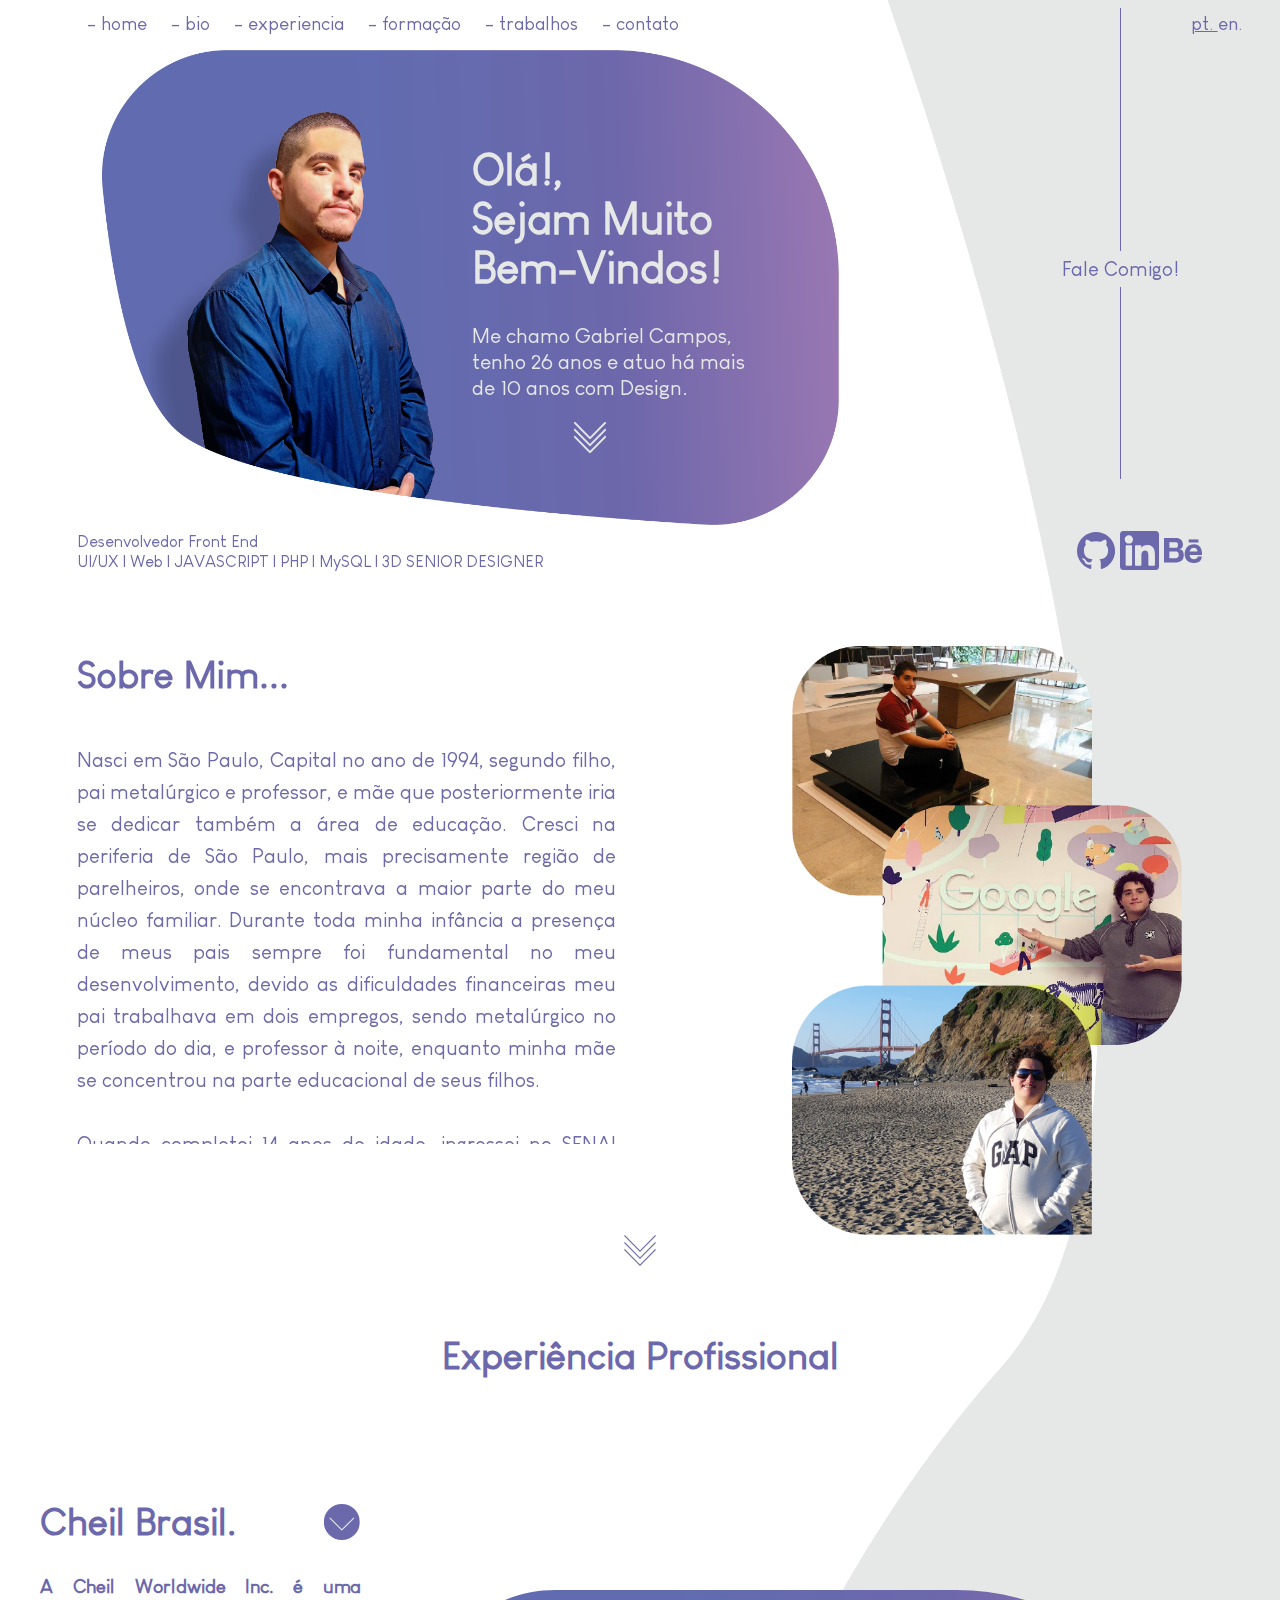
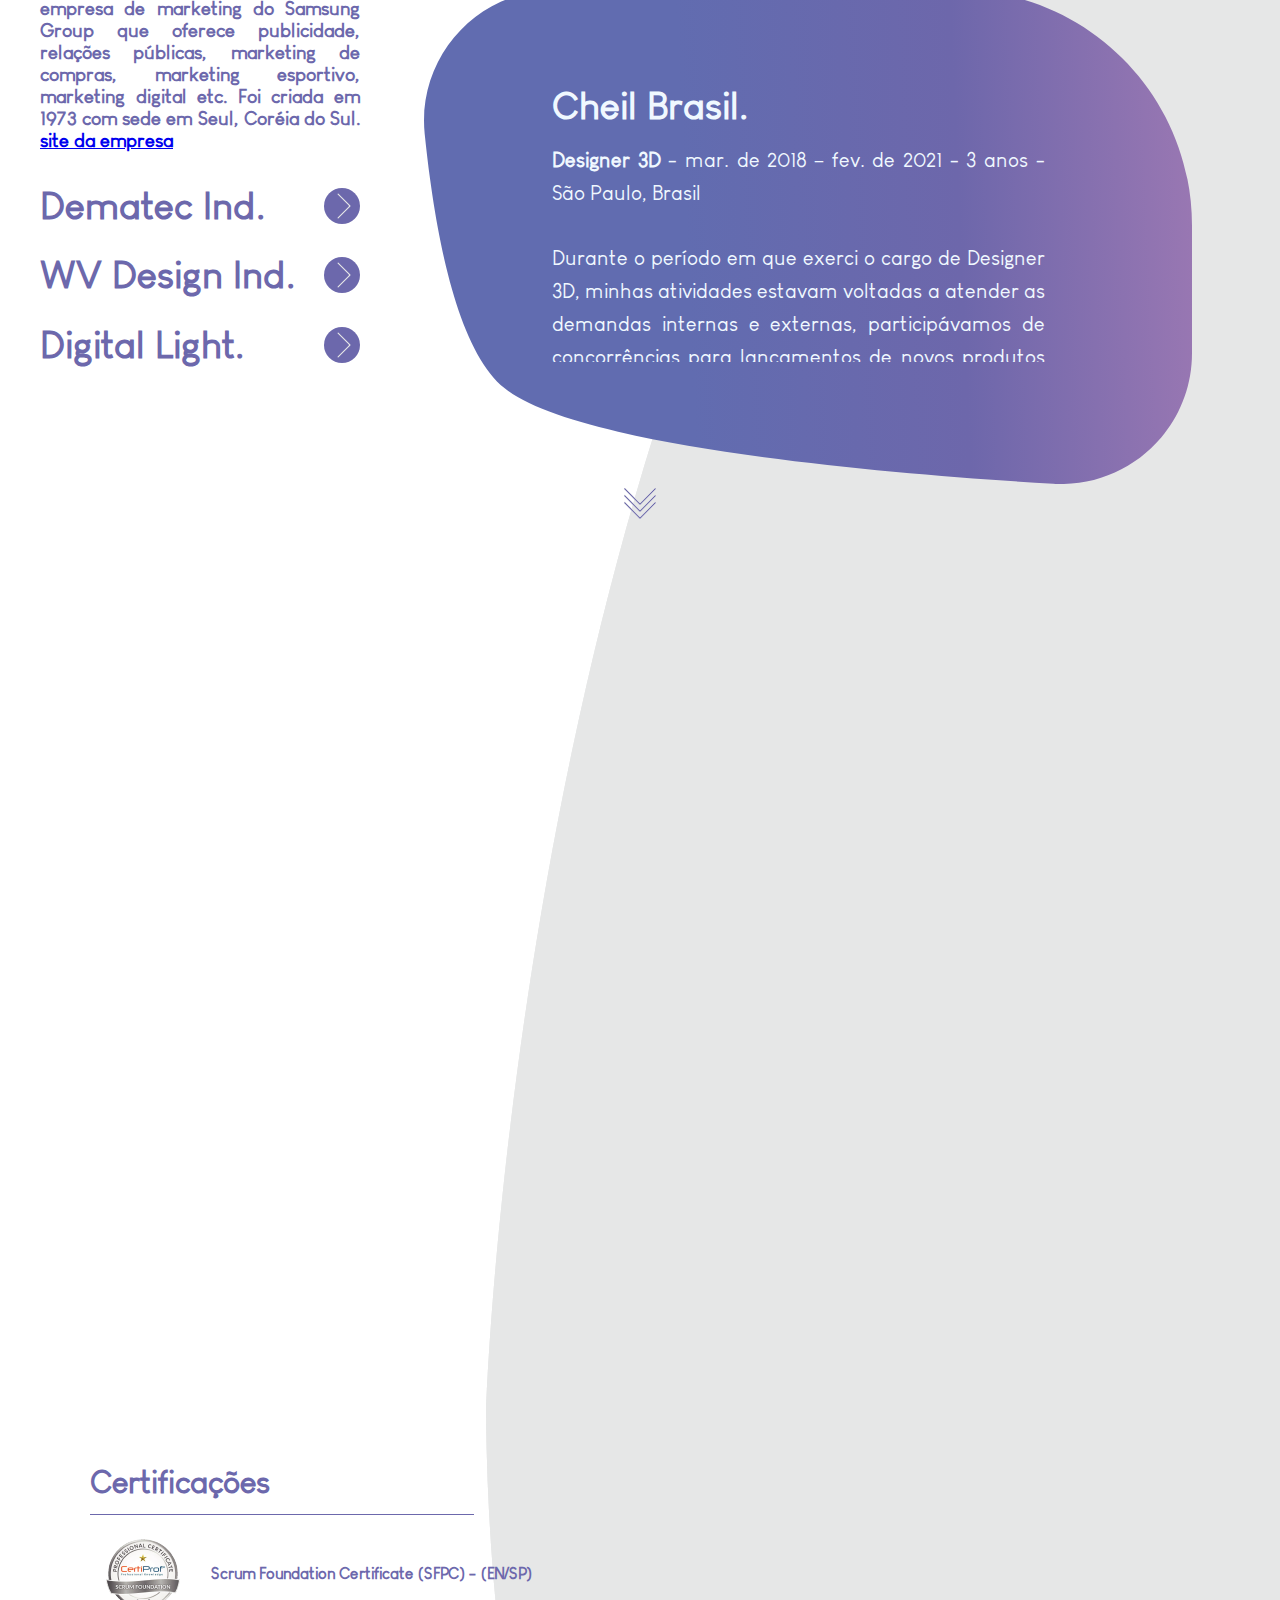
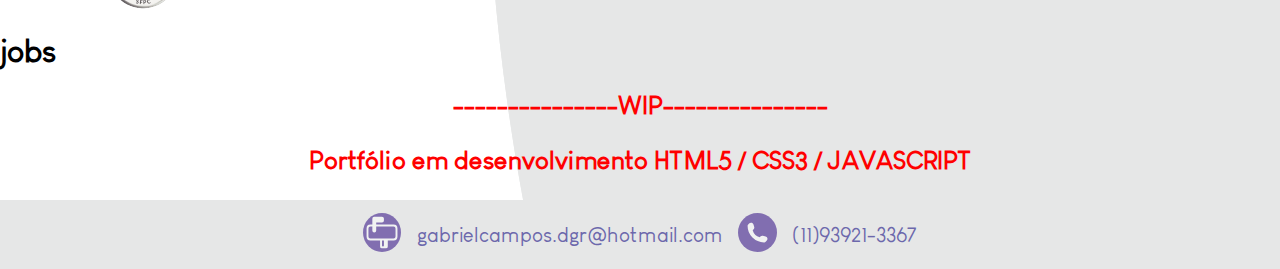
==== commit a8c7ccd4: "grid studies" ====
--- a/index.html
+++ b/index.html
@@ -4,6 +4,8 @@
 <head>
     <meta charset="UTF-8">
     <link rel="stylesheet" href="css/style.css">
+    <link rel="stylesheet" href="css/1920px.css">
+    <link rel="stylesheet" href="css/600px.css">
     <link rel="stylesheet" href="css/animations.css">
     <link rel="stylesheet" href="css/fonts.css">
     <title>Gabriel Campos - Portfólio</title>
@@ -557,7 +559,10 @@
 
         <div class="academica" id="form_Id" data-anime='left'>
             <section class="faculdade">
-                <h1>Formação Acadêmica</h1>
+                <span class="boinaSpan">
+                    <h1>Formação Acadêmica</h1>
+                    <img class="boina" src="bg/SVG/SVG/universidade.svg" alt="">
+                </span>
                 <h3>Análise e Desenvolvimento de Sistemas</h3>
                 <p>(UNINOVE) 2020-2022 - (Cursando).</p>
             </section>
@@ -616,28 +621,6 @@
             <section class="barrs" data-anime='right'>
                 <section class="skills_left">
 
-                    <!-- <h3>Legenda</h3>
-                    <section class="leg_skills">
-                        <ul>
-                            <span>
-                                <li>Pro</li>
-                                <a style="width: 40%;"></a>
-                            </span>
-                            <span>
-                                <li>Avançado</li>
-                                <a style="width: 30%;"></a>
-                            </span>
-                            <span>
-                                <li>Intermediário</li>
-                                <a style="width: 20%;"></a>
-                            </span>
-                            <span>
-                                <li>Básico</li>
-                                <a style="width: 10%;"></a>
-                            </span>
-
-                        </ul>
-                    </section> -->
 
                     <h3>Programming</h3>
                     <section class="programming_skills">
@@ -780,15 +763,8 @@
                             </span>
                         </ul>
                     </section>
-
-
-
                 </section>
-
             </section>
-
-
-
         </div>
 
     </container>
@@ -802,6 +778,13 @@
             <p>Scrum Foundation Certificate (SFPC) - (EN/SP)</p>
         </section>
     </section>
+
+    <container class="jobs">
+        <div>
+            <h1>jobs</h1>
+        </div>
+    </container>
+
 
     <!-- WORK IN PROGRESS -->
     <section class="wip">
--- a/css/style.css
+++ b/css/style.css
@@ -6,9 +6,9 @@
   margin: 0;
   background-image: url(/bg/SVG/background.svg);
   background-repeat: no-repeat;
-  background-position-y: 0;
-  background-position-x: 60vw;
-  background-size: 63%;
+  background-position-y: -65vw;
+  background-position-x: 38vw;
+  background-size: 100%;
 }
 
 /* HOME */
@@ -32,14 +32,6 @@
 .menu a {
   font-size: 1.5vw;
 }
-/* .menu a:hover {
-  bottom: 0;
-  top: 0;
-  margin: 0;
-  transition: 0.2s;
-  background-color: #b4a6d1;
-  color: #fff;
-} */
 
 .language_menu a {
   text-decoration: none;
@@ -128,6 +120,7 @@
 .my_photo_div {
   position: relative;
   width: 60%;
+  margin-top: 0.2vw;
 }
 
 .my_text h1 p {
@@ -437,13 +430,6 @@
   display: none;
 }
 
-/* *
-*
-*
-*
-*
-*
-* */
 /* FOOTER */
 
 .footer_main {
@@ -479,14 +465,18 @@
 .mini-footer {
   display: none;
 }
-/* *
-*
-*
-*
-* */
 
 /* Skills */
 
+.boina{
+  margin-left: 3vw;
+  opacity: 60%;
+  width: 3vw;
+}
+.boinaSpan{
+  
+  display: flex;
+}
 .formacao {
   margin-top: 6vw;
   justify-content: space-between;
@@ -531,7 +521,7 @@
   content: "";
   margin-top: 1vw;
   display: block;
-  width: 35vw;
+  width: 30vw;
   height: 1.2px;
   background-color: currentColor;
 }
@@ -626,315 +616,6 @@
   background-color: #b4a6d1;
 }
 
-/* *
-*
-*
-*
-*
-*
-*
-*
-* */
-/* BURGUER MENU  */
-
 .burguer-menu {
   display: none;
 }
-
-/* *
-*
-*
-*
-*
-*
-*
-*
-*
-*
-*
-* */
-@media only screen and (max-width: 600px) {
-  html,
-  body {
-    background-color: #fff;
-    background-position: 1px;
-    background-size: 500%;
-    background-clip: content-box;
-  }
-
-  .menu {
-    display: none;
-  }
-
-  .burguer-menu {
-    position: fixed;
-    display: block;
-    z-index: 9;
-    top: 0;
-    left: 0;
-    padding-left: 2vw;
-    padding-right: 2vw;
-    padding-top: 2vw;
-    padding-bottom: 2vw;
-  }
-
-  .spanMenu {
-    position: fixed;
-    z-index: 10;
-    width: 100%;
-    background-color: #6c68ac;
-    height: 80%;
-  }
-
-  .spanMenu a {
-    text-align: center;
-    margin: 0 auto;
-    font-size: 1.4rem;
-    height: 15%;
-    color: #e6e7e7;
-    text-decoration: none;
-    display: block;
-    margin-top: 1vw;
-  }
-  .spanMenu a:hover {
-    background-color: #b4a6d1;
-  }
-
-  .burguer-menu div {
-    z-index: 10;
-    margin-top: 0.4vw;
-    border-radius: 5px;
-    width: 2.25em;
-    height: 1.25vh;
-    background-color: #6c68ac;
-  }
-  /* *
-*
-*
-*
-* */
-  .total_container {
-    display: block;
-    width: auto;
-    object-fit: cover;
-  }
-  .my_photo_div {
-    object-fit: cover;
-    width: 100%;
-  }
-  .my_text {
-    text-align-last: center;
-    width: 100%;
-    position: relative;
-  }
-  .my_text h1 {
-    margin-top: 10vw;
-    font-size: 2rem;
-    color: #6c68ac;
-  }
-  .my_text p {
-    margin: 0 auto;
-    font-size: 1.3rem;
-    color: #6c68ac;
-  }
-  .photo {
-    display: none;
-  }
-  .photo-mob {
-    margin: 0 auto;
-    top: 7vw;
-    position: relative;
-    display: block;
-    width: 85%;
-    border-radius: 50%;
-  }
-
-  .abreviation {
-    display: flex;
-    flex-direction: column;
-  }
-  .abreviation p {
-    margin: 0 auto;
-    padding-top: 1rem;
-    font-weight: bold;
-    font-size: 1.3rem;
-    text-align: center;
-  }
-  .abreviation p::before {
-    content: "";
-    margin-top: 10%;
-    margin-bottom: 10%;
-    display: block;
-    border-top: 1px solid #6c68ac;
-  }
-  .icons_social_media img {
-    padding-top: 1.9em;
-    width: 4rem;
-  }
-  .bioClass {
-    display: block;
-  }
-  .title_bio {
-    width: 0 auto;
-  }
-  .title_bio h1 {
-    font-size: xx-large;
-    text-align: center;
-    text-align-last: center;
-    margin-top: 20%;
-  }
-  .title_bio h1::before {
-    margin: 0 auto;
-    margin-top: 13vw;
-    margin-bottom: 13vw;
-    content: "";
-    width: 250px;
-    border-top: 1px solid #6c68ac;
-    display: block;
-  }
-  .bio ::-webkit-scrollbar {
-    height: 0;
-  }
-  #description_about_id {
-    display: none;
-  }
-  .minitext {
-    display: block;
-    left: 0;
-    right: 0;
-    padding: 0;
-    margin: 0 auto;
-    width: 90%;
-    height: auto;
-    font-size: 1.6rem;
-    color: #59595b;
-    text-align: justify;
-  }
-  .minitext p {
-    font-size: 2rem;
-  }
-
-  .icon_1 {
-    padding: 0;
-    margin: 0;
-    width: 15%;
-    display: none;
-  }
-  .photos {
-    display: none;
-  }
-  .btn_exp {
-    display: none;
-  }
-  .expClass {
-    display: none;
-  }
-  .formacao {
-    width: 0 auto;
-    display: block;
-  }
-  .faculdade::before {
-    margin: 0 auto;
-    margin-top: 13vw;
-    content: "";
-    width: 250px;
-    border-top: 1px solid #6c68ac;
-    display: block;
-  }
-  .faculdade {
-    text-align-last: center;
-    margin: 0 auto;
-    left: 0;
-    width: 100%;
-  }
-  .call_action {
-    display: none;
-  }
-  .skills_left {
-    width: auto;
-  }
-  .skills_right {
-    width: auto;
-  }
-  .skills {
-    margin: 0 auto;
-  }
-  .barrs {
-    display: block;
-  }
-  .barrs span {
-    padding-top: 4vw;
-    align-items: center;
-    display: flex;
-  }
-  .barrs a::after {
-    padding-top: 5px;
-    content: "";
-    margin-left: 39.4vw;
-    border-right: 1px solid #6c68ac;
-  }
-  .academica {
-    width: 0 auto;
-    margin: 0;
-    padding: 0;
-    text-align-last: start;
-  }
-  .academica p {
-    font-size: 1rem;
-    margin-bottom: 1em;
-  }
-  .certificacao {
-    margin-top: 10%;
-    margin: 0 auto;
-  }
-  .certificacao h1 {
-    margin: 0 auto;
-    text-align: center;
-    margin-top: 10%;
-  }
-  .certificacao h1::after {
-    margin: 0 auto;
-  }
-  .scrumCert {
-    width: 90%;
-    margin: 0 auto;
-    margin-top: 10%;
-    display: flex;
-  }
-  .scrumCert p {
-    margin: 0 auto;
-    width: auto;
-  }
-  .scrumCert img {
-    margin: 0 auto;
-    width: auto;
-  }
-
-  .both {
-    display: none;
-  }
-  footer {
-    padding: 0;
-    margin: 0 auto;
-    height: auto;
-  }
-  footer a {
-    padding: 0;
-    margin: 0 auto;
-    height: auto;
-  }
-
-  .mini-footer {
-    justify-content: center;
-    display: flex;
-    width: 100%;
-  }
-
-  .mini-footer img {
-    margin-top: 2vw;
-    margin-bottom: 2vw;
-    padding-inline-start: 5vw;
-    width: 15%;
-  }
-
-}
--- a/css/1920px.css
+++ b/css/1920px.css
@@ -0,0 +1,64 @@
+@media only screen and (min-width: 1830px) {
+  .menu a {
+    font-size: 1.3rem;
+  }
+
+  :is(section) :is(p, li) {
+    font-size: 1.3rem;
+  }
+
+  .academica h3{
+      font-size: 1.6rem;
+  }
+  .academica p{
+      font-size: 1.1rem;
+      margin-top: 0.3vw;
+      margin-bottom: 0.6rem;
+  }
+  .empresas_list_section section li {
+    font-size: 2.6rem;
+  }
+  .text_box p {
+    font-size: 1.3rem;
+  }
+  .my_text {
+    font-size: 1.6rem;
+  }
+
+  .icon_1 {
+    margin-top: 3vw;
+  }
+  .line_container{
+      top: 2vw;
+  }
+  .abreviation{
+      margin-top: 0;
+      margin-left: 9vw;
+      margin-right: 7.1vw;
+
+  }
+  .bg_exp img{
+
+      width: 55vw;
+  }
+
+  .icon_4{
+      width: 2.5vw;
+  }
+.text_box{
+  line-height: 2vw;
+  color: aliceblue;
+  position: absolute;
+  overflow-y: auto;
+  width: 36vw;
+  height: 20vw;
+  margin-left: 10%;
+  margin-top: 7%;
+  /* margin: 6vw; */
+}
+
+footer a{
+    font-size: 1.3rem;
+}
+
+}
--- a/css/600px.css
+++ b/css/600px.css
@@ -0,0 +1,299 @@
+@media only screen and (max-width: 600px) {
+  html,
+  body {
+    background-color: #fff;
+    background-position: 1px;
+    background-size: 500%;
+    background-clip: content-box;
+  }
+
+  .menu {
+    display: none;
+  }
+
+  .burguer-menu {
+    position: fixed;
+    display: block;
+    z-index: 9;
+    top: 0;
+    left: 0;
+    padding-left: 2vw;
+    padding-right: 2vw;
+    padding-top: 2vw;
+    padding-bottom: 2vw;
+  }
+
+  .spanMenu {
+    position: fixed;
+    z-index: 10;
+    width: 100%;
+    background-color: #6c68ac;
+    height: 80%;
+  }
+
+  .spanMenu a {
+    text-align: center;
+    margin: 0 auto;
+    font-size: 1.4rem;
+    height: 15%;
+    color: #e6e7e7;
+    text-decoration: none;
+    display: block;
+    margin-top: 1vw;
+  }
+  .spanMenu a:hover {
+    background-color: #b4a6d1;
+  }
+
+  .burguer-menu div {
+    z-index: 10;
+    margin-top: 0.4vw;
+    border-radius: 5px;
+    width: 2.25em;
+    height: 1.25vh;
+    background-color: #6c68ac;
+  }
+  /* *
+  *
+  *
+  *
+  * */
+  .total_container {
+    display: block;
+    width: auto;
+    object-fit: cover;
+  }
+  .my_photo_div {
+    object-fit: cover;
+    width: 100%;
+  }
+  .my_text {
+    text-align-last: center;
+    width: 100%;
+    position: relative;
+  }
+  .my_text h1 {
+    margin-top: 10vw;
+    font-size: 2rem;
+    color: #6c68ac;
+  }
+  .my_text p {
+    margin: 0 auto;
+    font-size: 1.3rem;
+    color: #6c68ac;
+  }
+  .photo {
+    display: none;
+  }
+  .photo-mob {
+    margin: 0 auto;
+    top: 7vw;
+    position: relative;
+    display: block;
+    width: 85%;
+    border-radius: 50%;
+  }
+
+  .abreviation {
+    display: flex;
+    flex-direction: column;
+  }
+  .abreviation p {
+    margin: 0 auto;
+    padding-top: 1rem;
+    font-weight: bold;
+    font-size: 1.3rem;
+    text-align: center;
+  }
+  .abreviation p::before {
+    content: "";
+    margin-top: 10%;
+    margin-bottom: 10%;
+    display: block;
+    border-top: 1px solid #6c68ac;
+  }
+  .icons_social_media img {
+    padding-top: 1.9em;
+    width: 4rem;
+  }
+  .bioClass {
+    display: block;
+  }
+  .title_bio {
+    width: 0 auto;
+  }
+  .title_bio h1 {
+    font-size: xx-large;
+    text-align: center;
+    text-align-last: center;
+    margin-top: 20%;
+  }
+  .title_bio h1::before {
+    margin: 0 auto;
+    margin-top: 13vw;
+    margin-bottom: 13vw;
+    content: "";
+    width: 250px;
+    border-top: 1px solid #6c68ac;
+    display: block;
+  }
+  .bio ::-webkit-scrollbar {
+    height: 0;
+  }
+  #description_about_id {
+    display: none;
+  }
+  .minitext {
+    display: block;
+    left: 0;
+    right: 0;
+    padding: 0;
+    margin: 0 auto;
+    width: 90%;
+    height: auto;
+    font-size: 1.6rem;
+    color: #59595b;
+    text-align: justify;
+  }
+  .minitext p {
+    font-size: 2rem;
+  }
+
+  .icon_1 {
+    padding: 0;
+    margin: 0;
+    width: 15%;
+    display: none;
+  }
+  .photos {
+    display: none;
+  }
+  .btn_exp {
+    display: none;
+  }
+  .expClass {
+    display: none;
+  }
+  .formacao {
+    width: 0 auto;
+    display: block;
+  }
+  .faculdade::before {
+    margin: 0 auto;
+    margin-top: 13vw;
+    content: "";
+    width: 250px;
+    border-top: 1px solid #6c68ac;
+    display: block;
+  }
+  .faculdade {
+    text-align-last: center;
+    margin: 0 auto;
+    left: 0;
+    width: 100%;
+  }
+  .call_action {
+    display: none;
+  }
+  .skills_left {
+    width: auto;
+  }
+  .skills_right {
+    width: auto;
+  }
+  .skills {
+    margin: 0 auto;
+  }
+  .barrs {
+    display: block;
+  }
+  .barrs span {
+    padding-top: 4vw;
+    align-items: center;
+    display: flex;
+  }
+  .barrs a::after {
+    padding-top: 5px;
+    content: "";
+    margin-left: 39.4vw;
+    border-right: 1px solid #6c68ac;
+  }
+  .academica {
+    width: 0 auto;
+    margin: 0;
+    padding: 0;
+    text-align-last: start;
+  }
+  .academica p {
+    font-size: 1rem;
+    margin-bottom: 1em;
+  }
+  .boinaSpan {
+    display: block;
+    align-items: center;
+    justify-content: center;
+  }
+  .academica_cursos {
+    text-align-last: center;
+    margin-top: 0.4rem;
+  }
+  .certificacao {
+    margin-top: 10%;
+    margin: 0 auto;
+  }
+  .certificacao h1 {
+    margin: 0 auto;
+    text-align: center;
+    margin-top: 10%;
+  }
+  .certificacao h1::after {
+    margin: 0 auto;
+  }
+  .scrumCert {
+    width: 90%;
+    margin: 0 auto;
+    margin-top: 10%;
+    display: flex;
+  }
+  .scrumCert p {
+    margin: 0 auto;
+    width: auto;
+  }
+  .scrumCert img {
+    margin: 0 auto;
+    width: auto;
+  }
+
+  .both {
+    display: none;
+  }
+  footer {
+    padding: 0;
+    margin: 0 auto;
+    height: auto;
+  }
+  footer a {
+    padding: 0;
+    margin: 0 auto;
+    height: auto;
+  }
+
+  .mini-footer {
+    justify-content: center;
+    display: flex;
+    width: 100%;
+  }
+
+  .mini-footer img {
+    margin-top: 2vw;
+    margin-bottom: 2vw;
+    padding-inline-start: 5vw;
+    width: 15%;
+  }
+
+  .boina {
+    margin-left: 5vw;
+    opacity: 60%;
+    width: 10vw;
+  }
+}
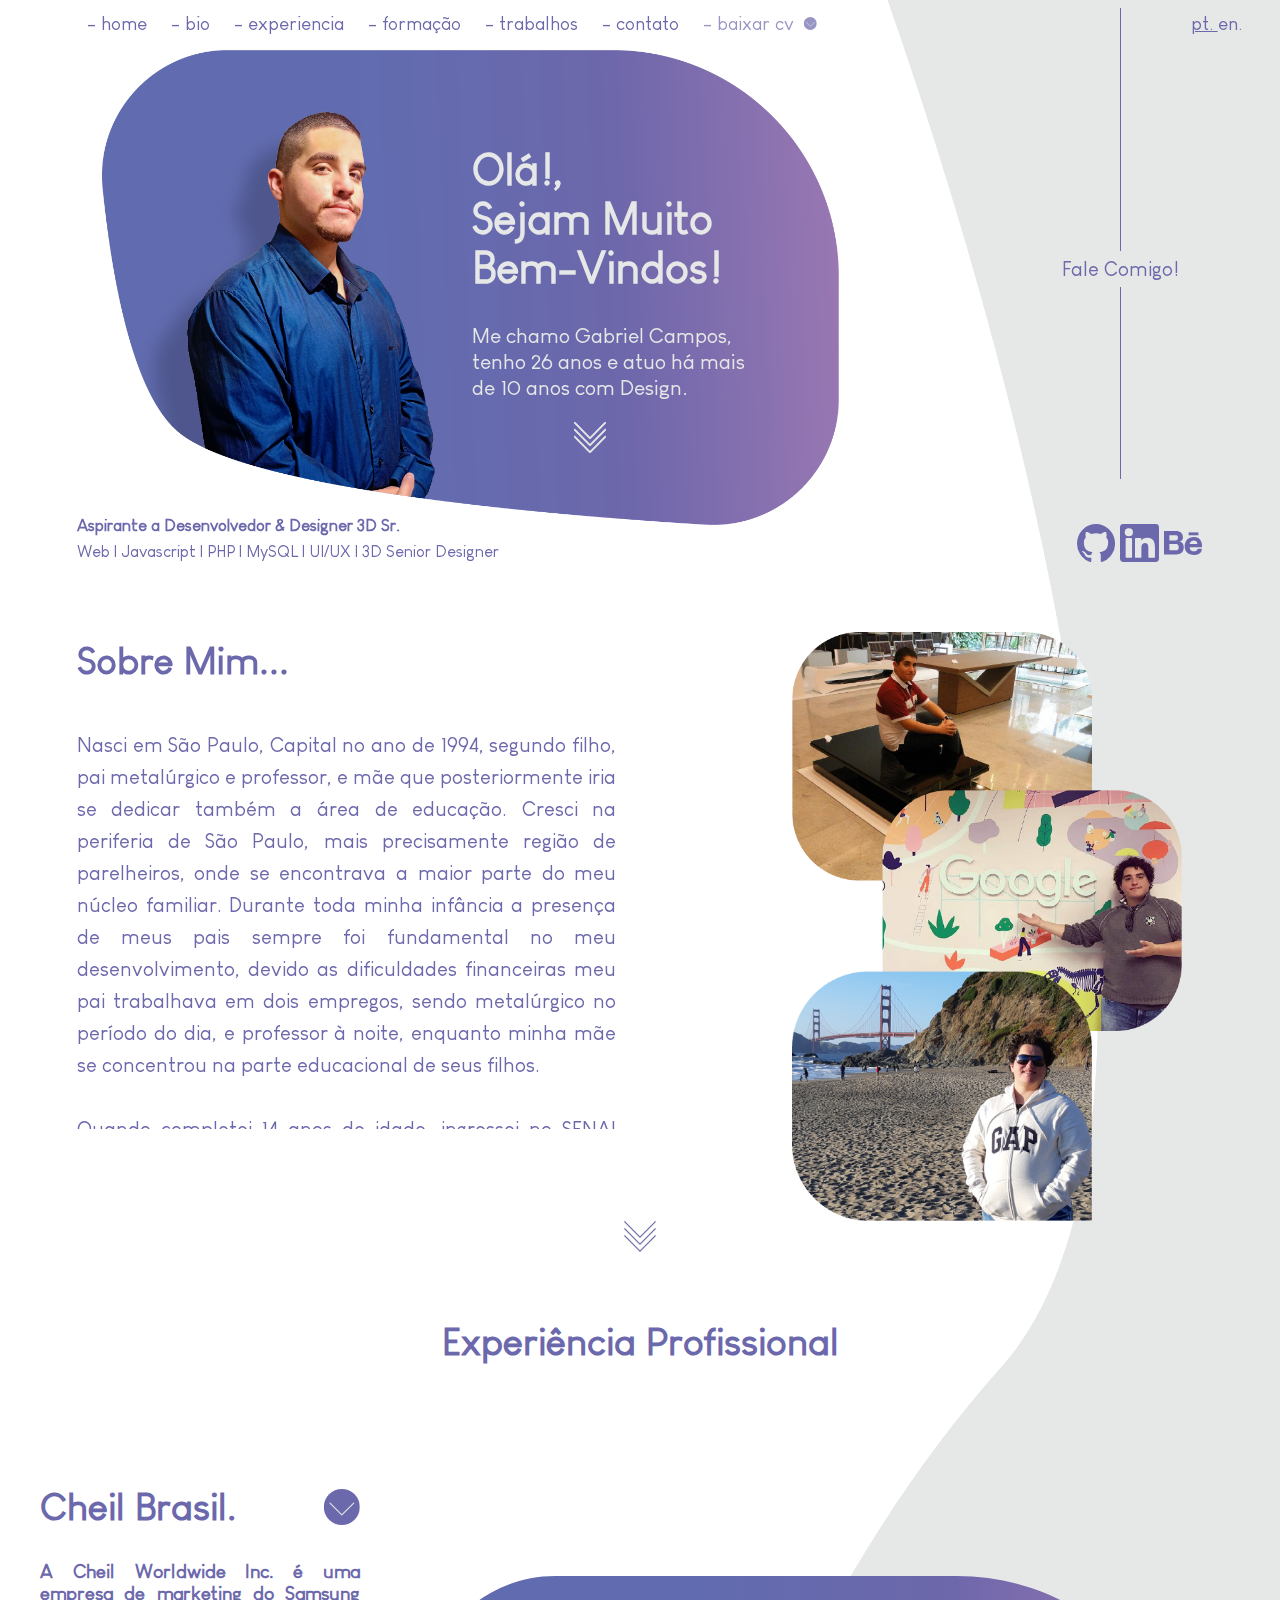
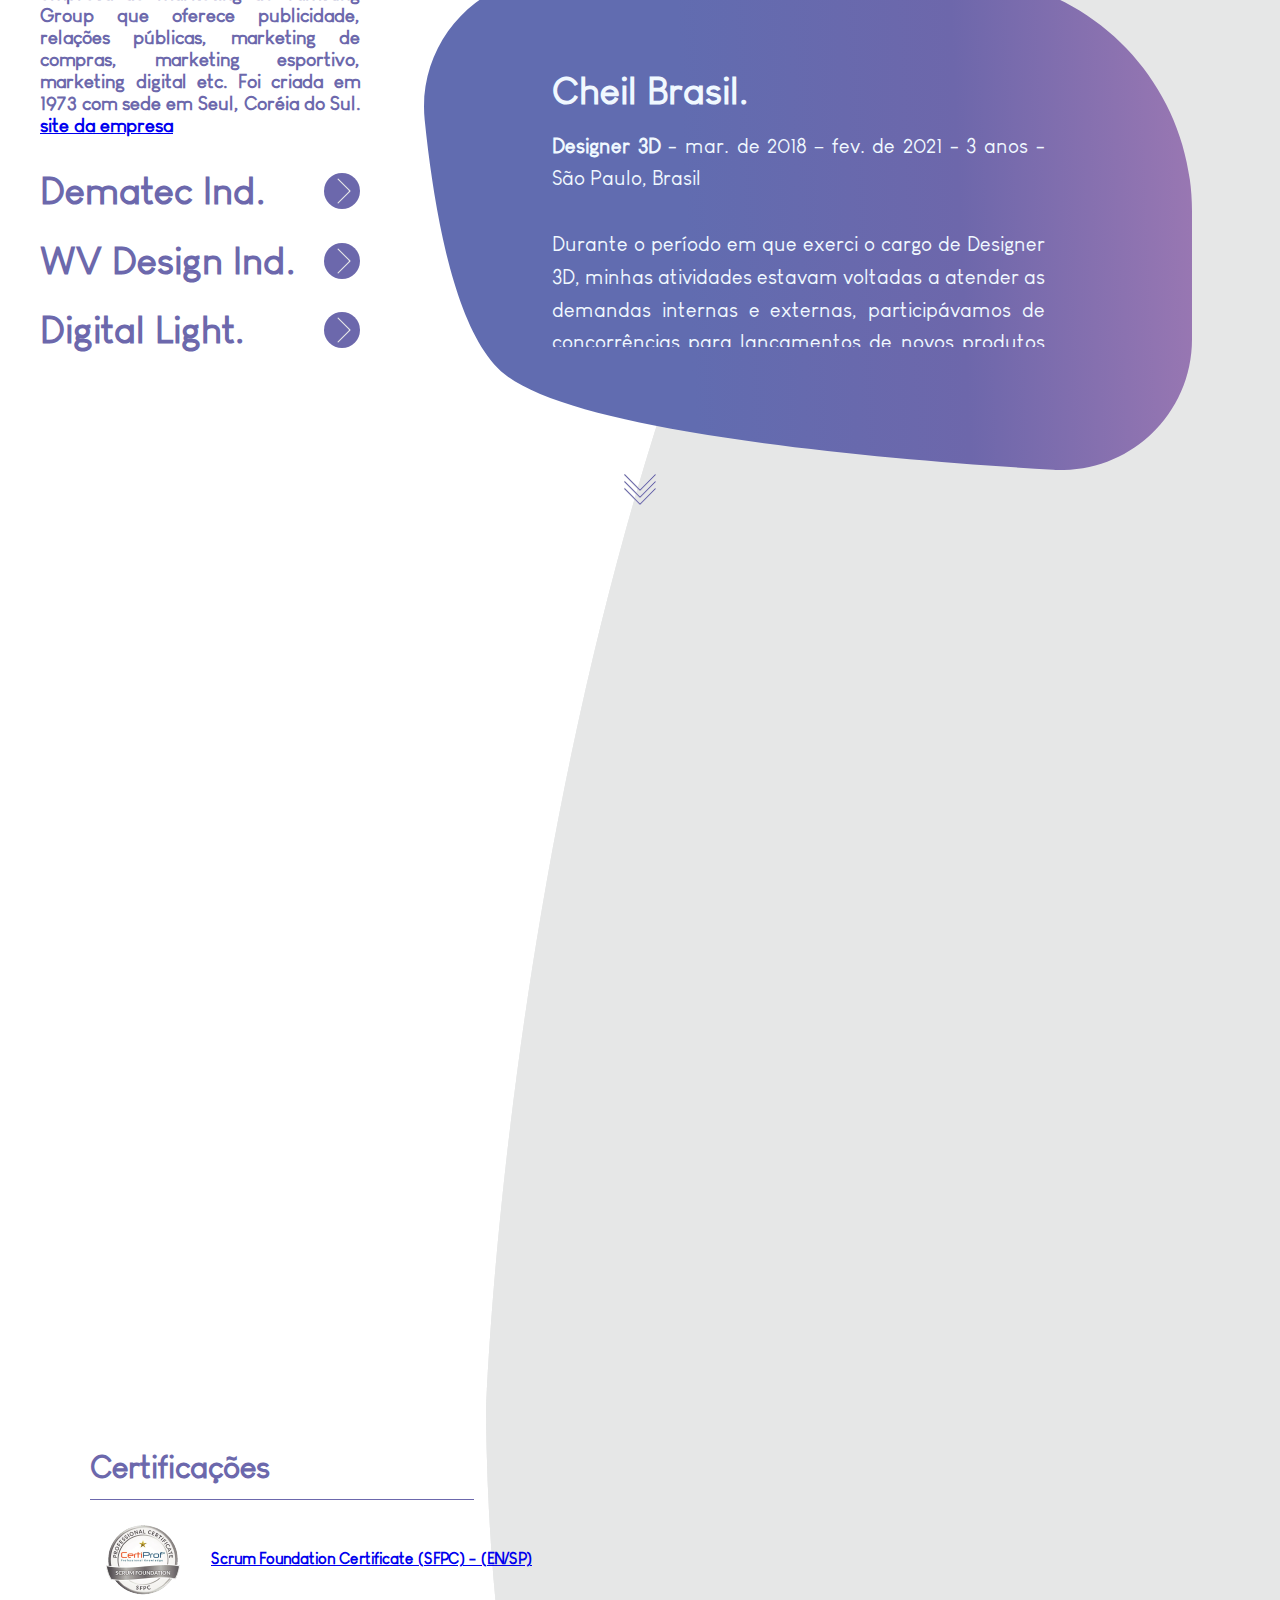
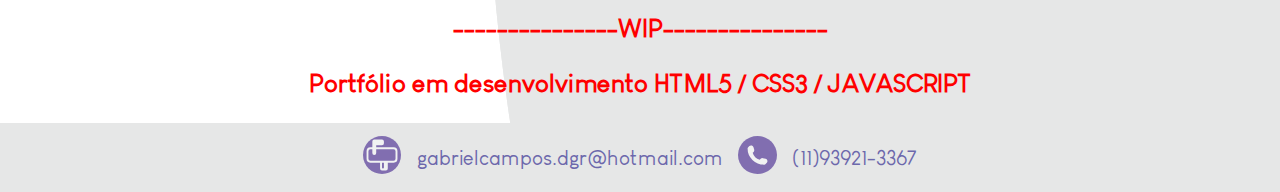
==== commit 1faa4c2c: "add jobs" ====
--- a/index.html
+++ b/index.html
@@ -75,8 +75,10 @@
 <body>
 
     <!-- Google Tag Manager (noscript) -->
+    
     <noscript><iframe src="https://www.googletagmanager.com/ns.html?id=GTM-PGDZBL6" height="0" width="0"
             style="display:none;visibility:hidden"></iframe></noscript>
+
     <!-- End Google Tag Manager (noscript) -->
 
     <div class="menu">
@@ -87,6 +89,7 @@
             <a href="#formacao">- formação</a>
             <a href="#jobs">- trabalhos</a>
             <a href="#contato">- contato</a>
+           <span class="cvlink"><a target="_blank" href="source/GABRIEL CAMPOS - Curriculo_Vertical _2_A4_High.pdf">- baixar cv <img src="bg/SVG/0icon_4.svg"alt=""></span> </a> 
         </span>
 
         <span class="language_menu">
@@ -164,7 +167,8 @@
             <div class="abreviation">
 
                 <div class="short_description">
-                    <p>Desenvolvedor Front End<br> UI/UX | Web | JAVASCRIPT | PHP | MySQL | 3D SENIOR DESIGNER </p>
+                    <p style="font-weight: bold; bottom: 0; margin: 0;">Aspirante a Desenvolvedor & Designer 3D Sr.</p>
+                     <p style="margin:0; margin-top: 6px; margin-bottom: 1vw;"> Web | Javascript | PHP | MySQL  | UI/UX | 3D Senior Designer </p> 
                 </div>
 
 
@@ -599,7 +603,7 @@
                     <p>(CADRITECH) - 32hrs</p>
                 </span>
                 <span>
-                    <h3>2013 - Autodesk Invetor</h3>
+                    <h3>2013 - Autodesk Inventor 2008</h3>
                     <p>(RH.Real Consultoria) - 12hrs</p>
                 </span>
                 <span>
@@ -775,15 +779,15 @@
         <section class="scrumCert">
 
             <img src="images/1x/Asset 4.png" alt="" class="certificado">
-            <p>Scrum Foundation Certificate (SFPC) - (EN/SP)</p>
+           <a target="_blank" style="cursor: pointer;"; href="https://www.credly.com/badges/56e6b913-ca53-498c-a4a5-04ed32951835/linked_in"><p>Scrum Foundation Certificate (SFPC) - (EN/SP)</p></a> 
         </section>
     </section>
 
-    <container class="jobs">
+    <!-- <container class="jobs">
         <div>
             <h1>jobs</h1>
         </div>
-    </container>
+    </container> -->
 
 
     <!-- WORK IN PROGRESS -->
--- a/css/style.css
+++ b/css/style.css
@@ -28,7 +28,22 @@
   padding-top: 1vw;
   padding-bottom: 1vw;
 }
-
+ .cvlink img{
+   margin: 0;
+   margin-left: 0.4vw;
+   transform: rotate(90deg);
+   width: 1vw;
+ }
+ .cvlink a{
+   margin: 0;
+   opacity: 70%;
+   transform: rotate(90deg);
+   width: 1.2vw;
+ }
+ .cvlink {
+   width: auto;
+   height: auto;
+ }
 .menu a {
   font-size: 1.5vw;
 }
@@ -469,9 +484,9 @@
 /* Skills */
 
 .boina{
-  margin-left: 3vw;
+  margin-left: 1vw;
   opacity: 60%;
-  width: 3vw;
+  width: 2.3vw;
 }
 .boinaSpan{
   
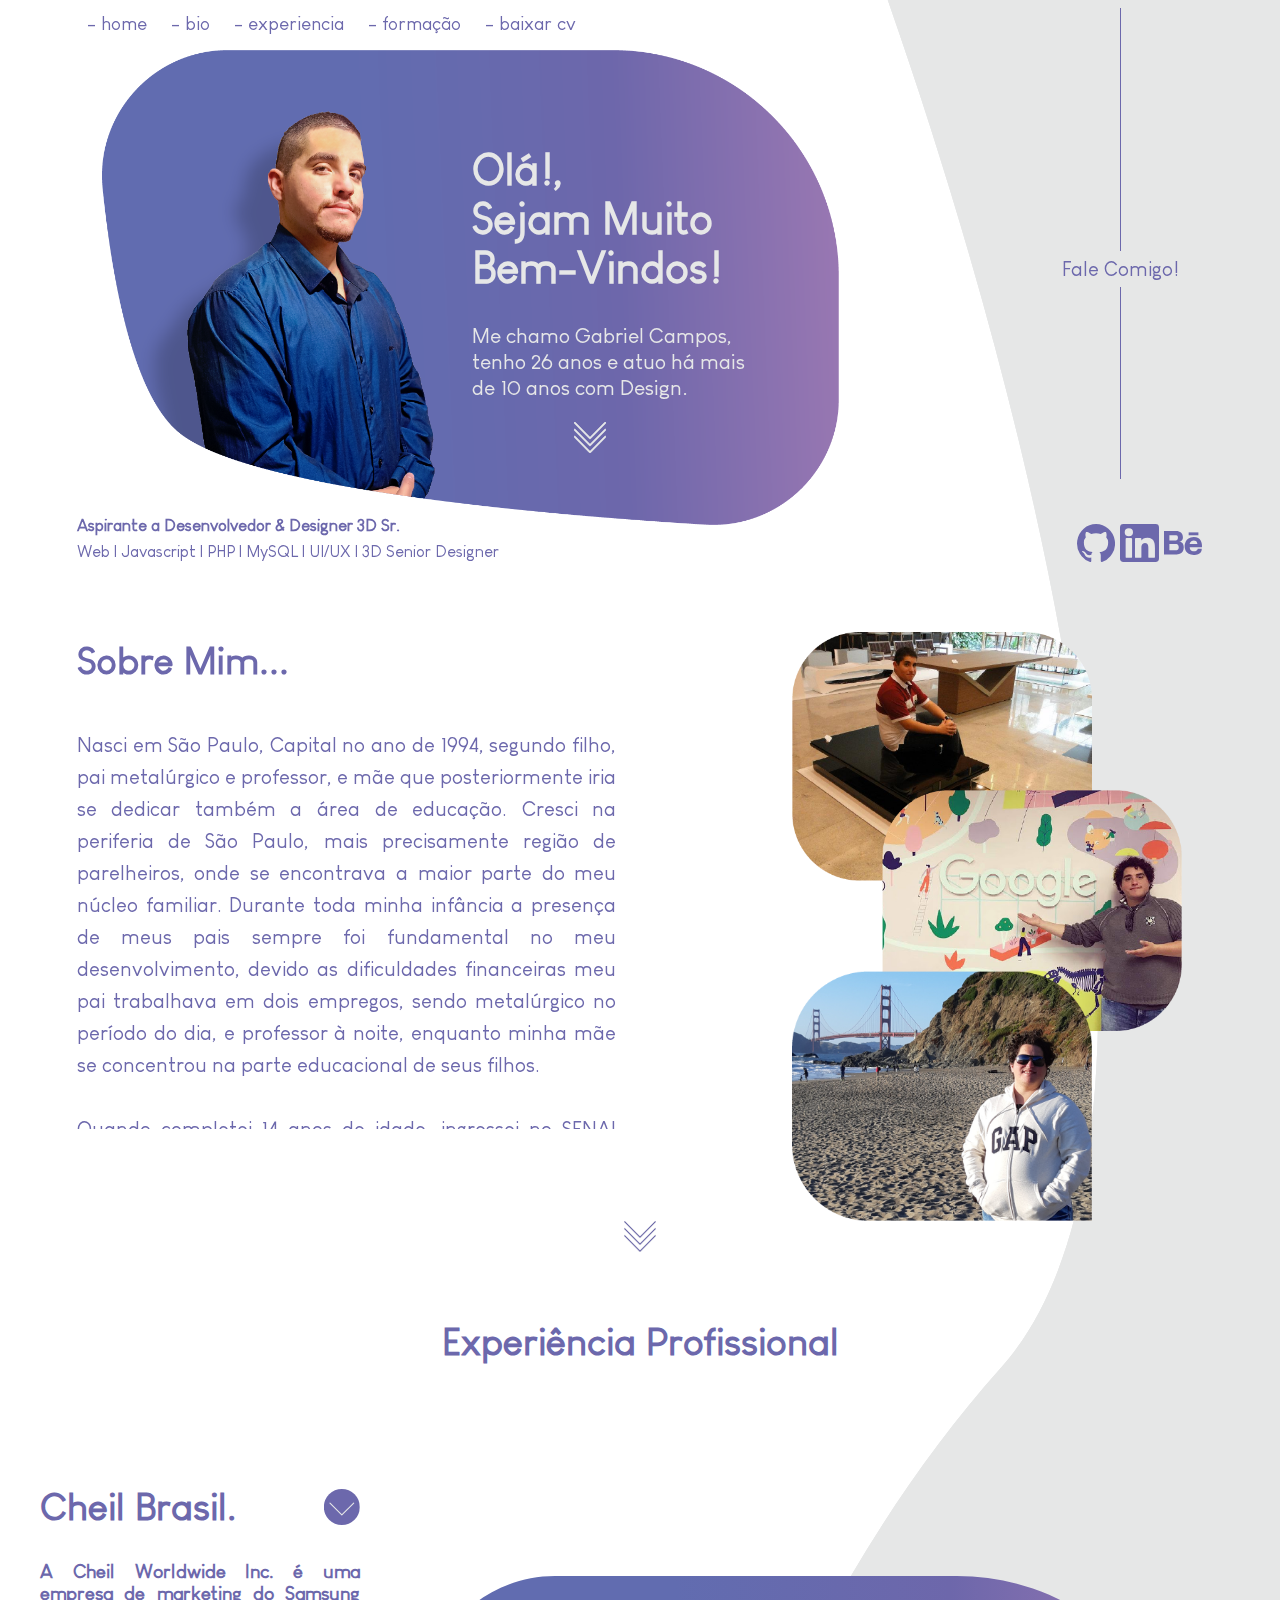
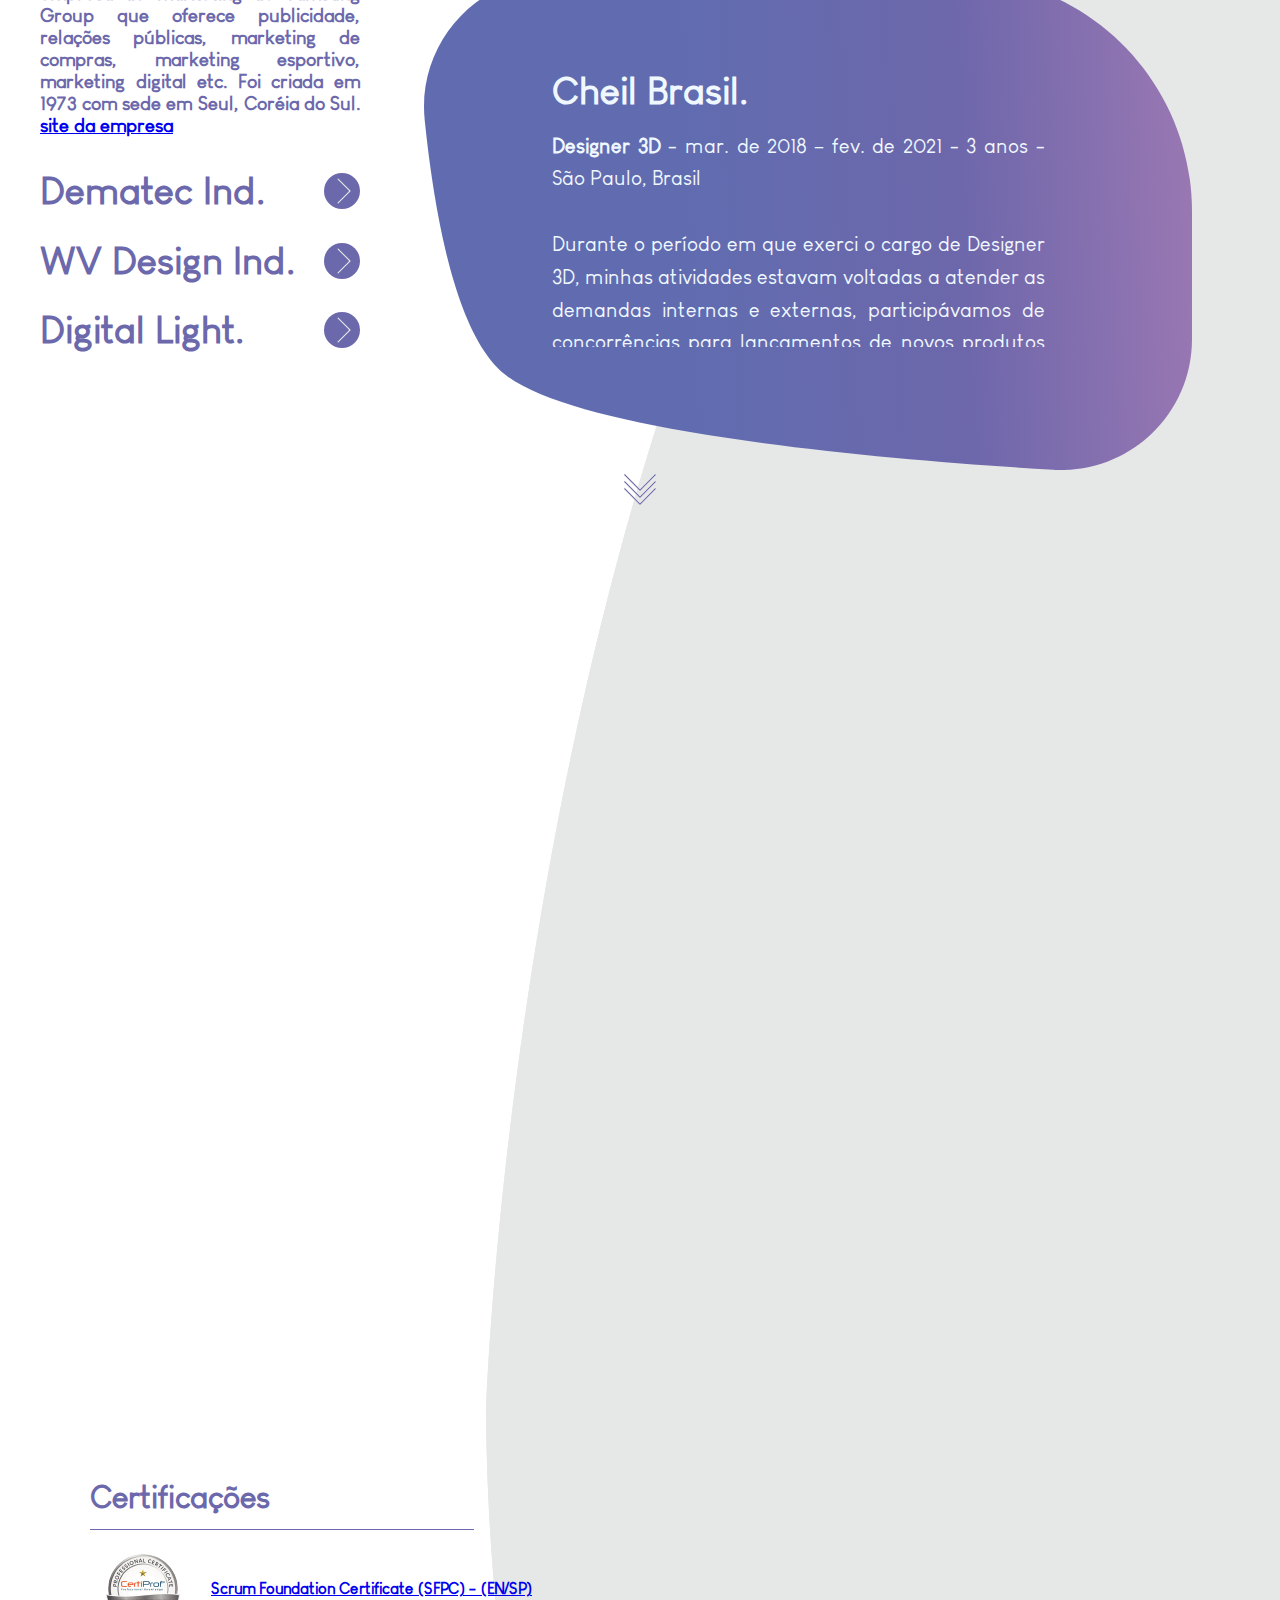
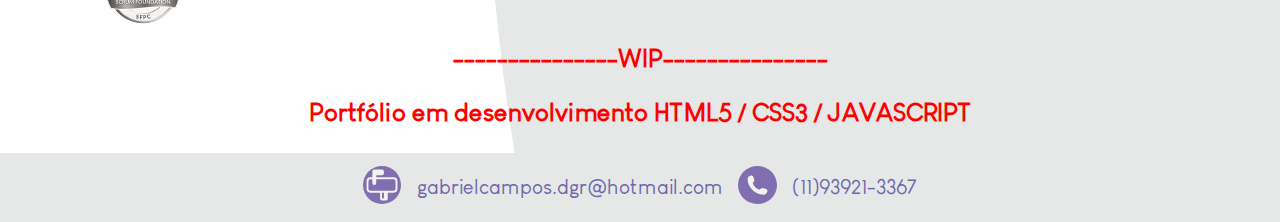
==== commit 23e0546e: "adjusts" ====
--- a/index.html
+++ b/index.html
@@ -13,7 +13,7 @@
 
 
     <!-- Global site tag (gtag.js) - Google Analytics -->
-
+    
     <script async src="https://www.googletagmanager.com/gtag/js?id=G-REWDZ5TP8J"></script>
     <script>
         window.dataLayer = window.dataLayer || [];
@@ -75,10 +75,8 @@
 <body>
 
     <!-- Google Tag Manager (noscript) -->
-    
     <noscript><iframe src="https://www.googletagmanager.com/ns.html?id=GTM-PGDZBL6" height="0" width="0"
             style="display:none;visibility:hidden"></iframe></noscript>
-
     <!-- End Google Tag Manager (noscript) -->
 
     <div class="menu">
@@ -87,15 +85,15 @@
             <a href="#bio">- bio</a>
             <a href="#xp">- experiencia</a>
             <a href="#formacao">- formação</a>
-            <a href="#jobs">- trabalhos</a>
-            <a href="#contato">- contato</a>
-           <span class="cvlink"><a target="_blank" href="source/GABRIEL CAMPOS - Curriculo_Vertical _2_A4_High.pdf">- baixar cv <img src="bg/SVG/0icon_4.svg"alt=""></span> </a> 
+            <!-- <a href="#jobs">- trabalhos</a> -->
+            <!-- <a href="#contato">- contato</a> -->
+            <a target="_blank" href="source/GABRIEL CAMPOS - Curriculo_Vertical _2_A4_High.pdf">- baixar cv </a>
         </span>
-
+        <!-- 
         <span class="language_menu">
             <a href="index.html" style="text-decoration: underline;">pt. </a>
             <a href="index_en.html">en.</a>
-        </span>
+        </span> -->
     </div>
 
     <!-- BURGUER MENU -->
@@ -118,8 +116,8 @@
         <a href="#bio">- bio</a>
         <a href="#experiencia">- experiencia</a>
         <a href="#formação">- formação</a>
-        <a href="#trabalhos">- trabalhos</a>
-        <a href="#contato">- contato</a>
+        <!-- <a href="#trabalhos">- trabalhos</a> -->
+        <!-- <a href="#contato">- contato</a> -->
         <a href="#x" style="font-size: xx-large; color: white; background-color:red;">x</a>
 
     </span>
@@ -168,7 +166,8 @@
 
                 <div class="short_description">
                     <p style="font-weight: bold; bottom: 0; margin: 0;">Aspirante a Desenvolvedor & Designer 3D Sr.</p>
-                     <p style="margin:0; margin-top: 6px; margin-bottom: 1vw;"> Web | Javascript | PHP | MySQL  | UI/UX | 3D Senior Designer </p> 
+                    <p style="margin:0; margin-top: 6px; margin-bottom: 1vw;"> Web | Javascript | PHP | MySQL | UI/UX |
+                        3D Senior Designer </p>
                 </div>
 
 
@@ -306,10 +305,11 @@
             </section>
 
             <p class="minitext">
-                Em 2010 ingressei na área de computação gráfica / Arquitetura e Design, descobrindo uma grande paixão
-                desde então me dediquei e continuo me aprimorando,junto a isso venho aperfeiçoando meus conhecimentos em
-                desenvolvimento web, frameworks front-end, e
-                banco de dados relacionais.
+                Olá, em 2010 ingressei na área de computação gráfica e arquitetura, desde então me dediquei e continuo
+                me aprimorando constantemente como designer. Desempenhei inúmeras atividades e projetos relacionados à
+                área como: criação de produtos, experiência do usuário, visualização arquitetônica, conceito para PDV
+                entre outros. em 2020 ingressei no curso de Análise e Desenvolvimento de Sistemas, com intuito de
+                agregar ainda mais meus conhecimentos, unindo Design com programação.
             </p>
         </div>
 
@@ -563,15 +563,23 @@
 
         <div class="academica" id="form_Id" data-anime='left'>
             <section class="faculdade">
+
                 <span class="boinaSpan">
+                    <img class="uni" src="images/icons/SVG/Universidade.svg" alt="">
                     <h1>Formação Acadêmica</h1>
-                    <img class="boina" src="bg/SVG/SVG/universidade.svg" alt="">
-                </span>
+                </span>
+
                 <h3>Análise e Desenvolvimento de Sistemas</h3>
                 <p>(UNINOVE) 2020-2022 - (Cursando).</p>
             </section>
+
             <section class="academica_cursos">
-                <h1>Cursos Complementares</h1>
+
+                <span class="boinaSpan">
+                    <img class="certificadoIcon" src="images/icons/SVG/Cursos.svg" alt="">
+                    <h1>Cursos Complementares</h1>
+                </span>
+              
 
 
                 <span>
@@ -618,13 +626,17 @@
         </div>
 
 
-        <div class="skills">
-
-            <h1 data-anime='right'>Skills</h1>
-
-            <section class="barrs" data-anime='right'>
+        <div class="skills" data-anime='right'>
+
+            
+            <span class="boinaSpan"></span>
+            <img class="skillsIcon" src="images/icons/SVG/Skills.svg" alt="">
+                <h1 >Skills</h1>
+            </span>
+            
+            <section class="barrs">
                 <section class="skills_left">
-
+                    
 
                     <h3>Programming</h3>
                     <section class="programming_skills">
@@ -779,7 +791,10 @@
         <section class="scrumCert">
 
             <img src="images/1x/Asset 4.png" alt="" class="certificado">
-           <a target="_blank" style="cursor: pointer;"; href="https://www.credly.com/badges/56e6b913-ca53-498c-a4a5-04ed32951835/linked_in"><p>Scrum Foundation Certificate (SFPC) - (EN/SP)</p></a> 
+            <a target="_blank" style="cursor: pointer;" ;
+                href="https://www.credly.com/badges/56e6b913-ca53-498c-a4a5-04ed32951835/linked_in">
+                <p>Scrum Foundation Certificate (SFPC) - (EN/SP)</p>
+            </a>
         </section>
     </section>
 
--- a/css/style.css
+++ b/css/style.css
@@ -482,15 +482,24 @@
 }
 
 /* Skills */
-
-.boina{
-  margin-left: 1vw;
-  opacity: 60%;
-  width: 2.3vw;
-}
-.boinaSpan{
-  
-  display: flex;
+.certificadoIcon{
+  opacity: 50%;
+  padding-left: 6vw;
+  width: 6vw;
+
+}
+.uni{
+  opacity: 50%;
+  padding-left: 6vw;
+  width: 6vw;  
+}
+
+.skillsIcon{
+  opacity: 50%;
+  width: 6vw;
+}
+.boinaSpan{  
+  display: block;
 }
 .formacao {
   margin-top: 6vw;
@@ -504,6 +513,7 @@
   /* border: .1px solid grey; */
 }
 .academica h1 {
+  font-size: 2vw;
   color: #6c68ac;
 }
 .academica {
@@ -552,7 +562,7 @@
   margin-top: 0.4rem;
 }
 .academica_cursos h1 {
-  font-size: 1.2em;
+  font-size: 2vw;
 }
 .skills {
   text-align: center;
@@ -568,7 +578,7 @@
   display: flex;
 }
 .barrs h3 {
-  padding-top: 3vw;
+  padding-top: 1vw;
   font-weight: bold;
   color: #59595b;
   text-align: center;
--- a/css/600px.css
+++ b/css/600px.css
@@ -28,7 +28,7 @@
     z-index: 10;
     width: 100%;
     background-color: #6c68ac;
-    height: 80%;
+    height: 100vh;
   }
 
   .spanMenu a {
@@ -228,6 +228,10 @@
     font-size: 1rem;
     margin-bottom: 1em;
   }
+  .academica h1 {
+    font-size: 2rem;
+    margin-bottom: 1em;
+  }
   .boinaSpan {
     display: block;
     align-items: center;
@@ -292,8 +296,26 @@
   }
 
   .boina {
-    margin-left: 5vw;
+    margin-left: 0vw;
     opacity: 60%;
     width: 10vw;
   }
+
+  .certificadoIcon {
+    opacity: 50%;
+    padding-left: 0vw;
+    width: 28vw;
+  }
+  .uni {
+    padding-left: 0vw;
+    margin-top: 10vw;
+    width: 25vw;
+  }
+
+  .skillsIcon {
+    margin-top: 10vw;
+
+    opacity: 50%;
+    width: 25vw;
+  }
 }
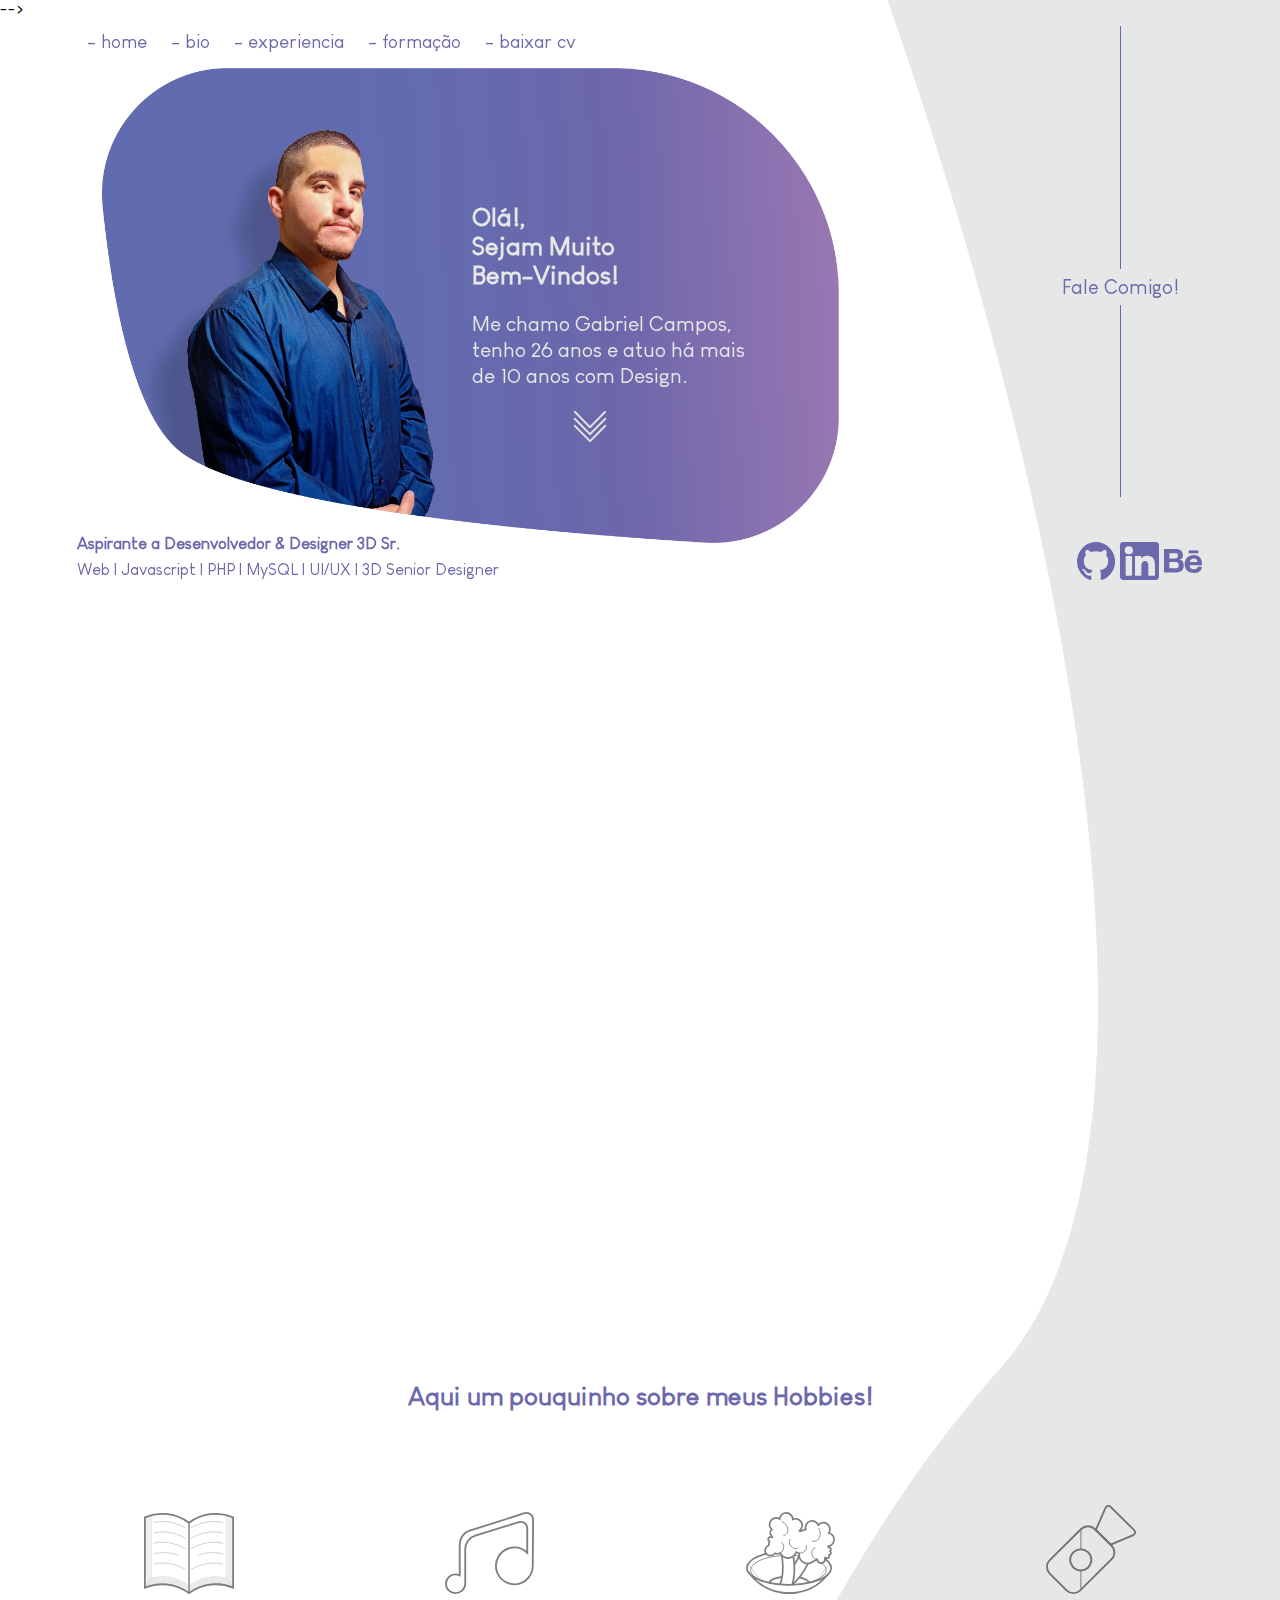
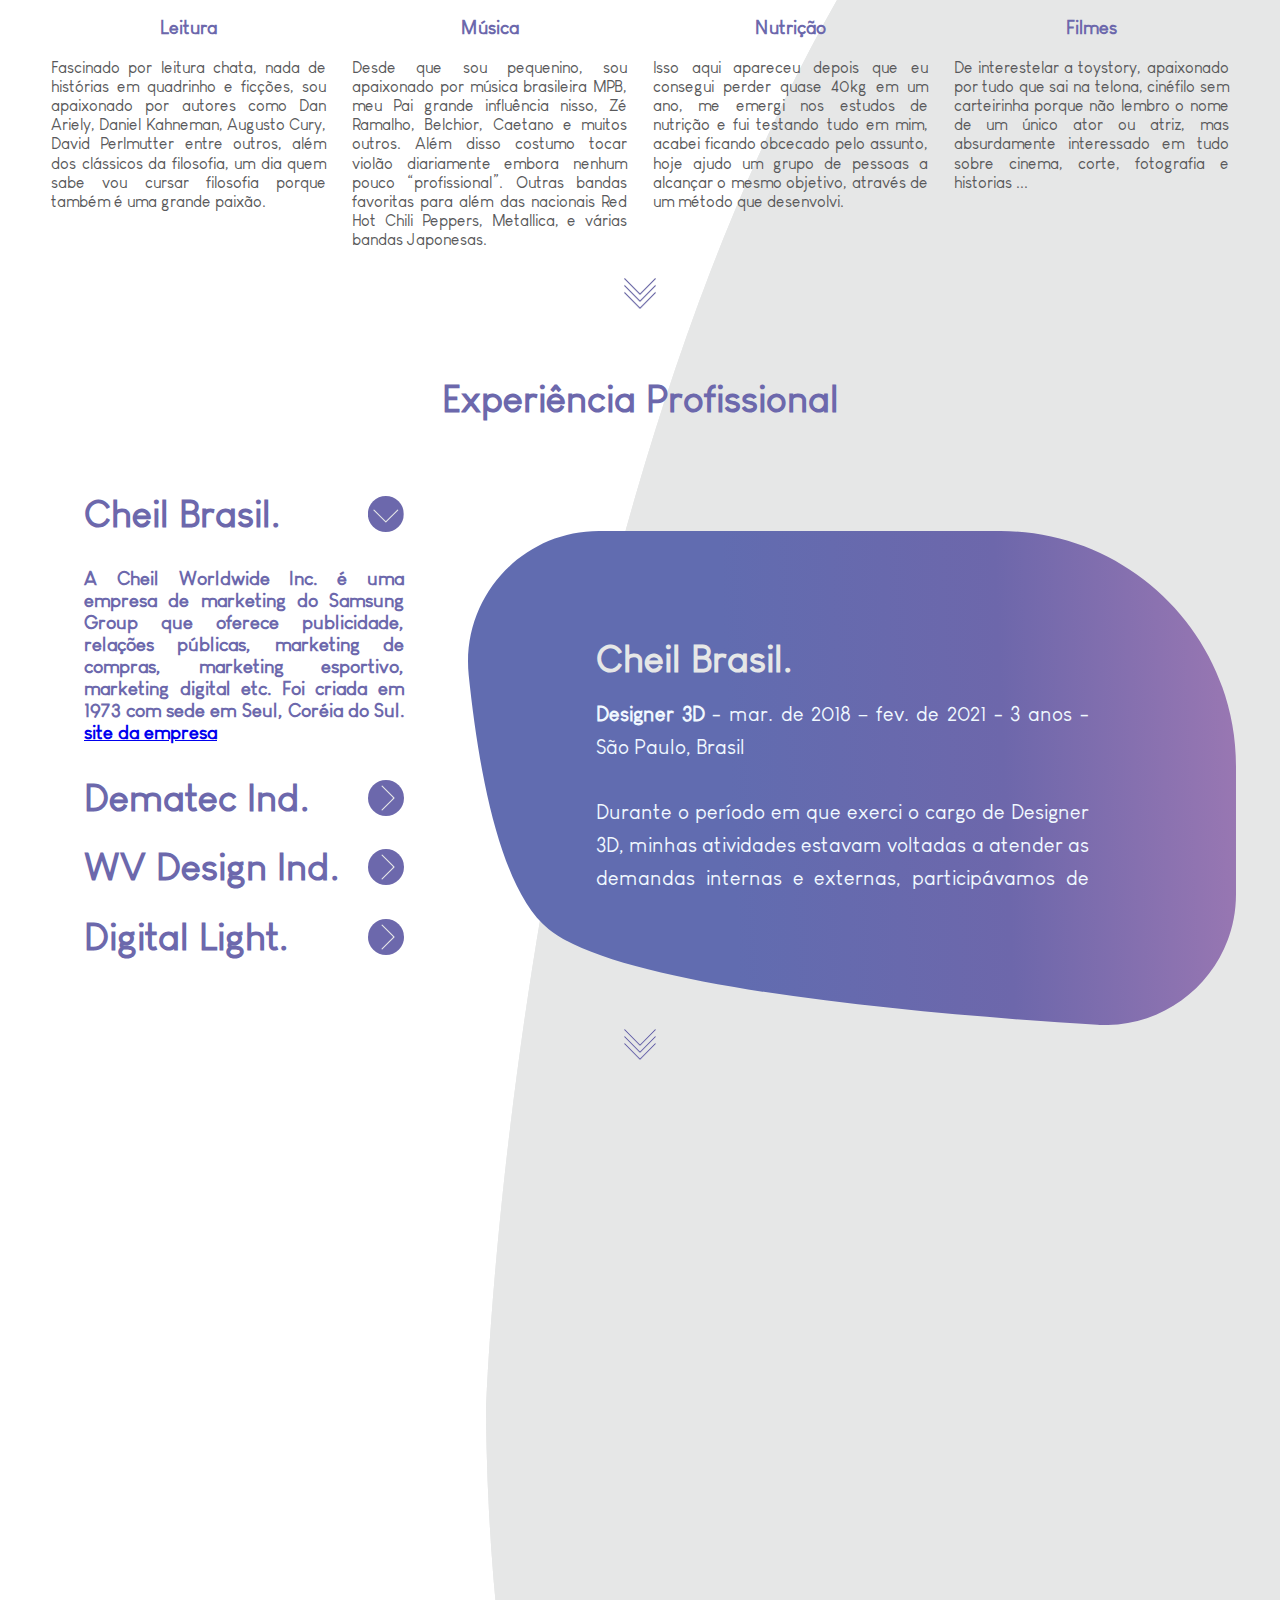
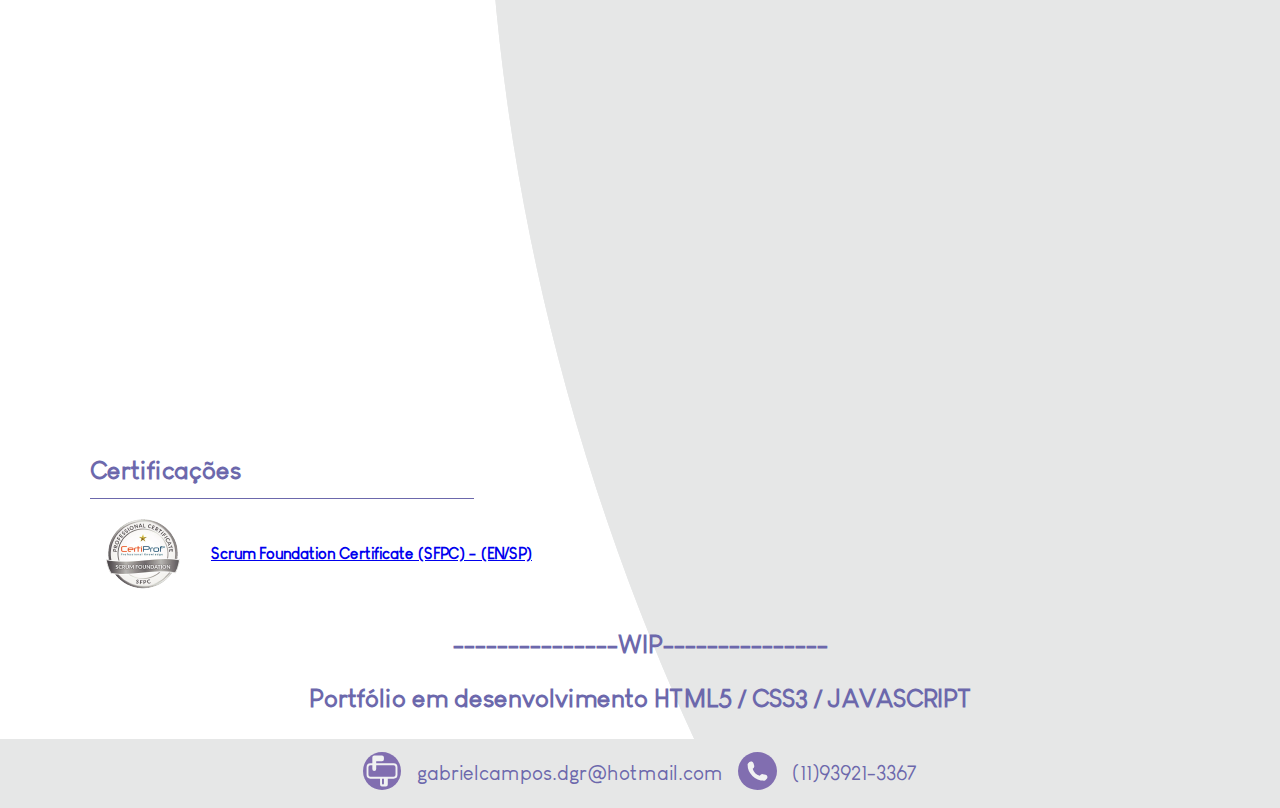
==== commit 92143823: "hobbies" ====
--- a/index.html
+++ b/index.html
@@ -13,7 +13,7 @@
 
 
     <!-- Global site tag (gtag.js) - Google Analytics -->
-    
+
     <script async src="https://www.googletagmanager.com/gtag/js?id=G-REWDZ5TP8J"></script>
     <script>
         window.dataLayer = window.dataLayer || [];
@@ -62,8 +62,8 @@
                 'https://www.googletagmanager.com/gtm.js?id=' + i + dl;
             f.parentNode.insertBefore(j, f);
         })(window, document, 'script', 'dataLayer', 'GTM-PGDZBL6');
-    </script>
-    <!-- End Google Tag Manager -->
+    </script> -->
+    <!-- End Google Tag Manager
 
 </head>
 
@@ -313,7 +313,49 @@
             </p>
         </div>
 
+        <container class="hobbiesContainer">
+    
+            <h1>Aqui um pouquinho sobre meus Hobbies!</h1>
+    
+            <div class="hobbiesDiv">
+                <div>
+                    <img src="images/icons/SVG/Livros.svg" alt="">
+                    <h3 class="hobbies">Leitura</h3>
+                    <p> Fascinado por leitura chata, nada de histórias em quadrinho e ficções, sou apaixonado por autores
+                        como Dan Ariely, Daniel Kahneman, Augusto Cury, David Perlmutter entre outros, além dos clássicos da
+                        filosofia, um dia quem sabe vou cursar filosofia porque também é uma grande paixão.</p>
+                </div>
+    
+                <div>
+                    <img src="images/icons/SVG/Musica.svg" alt="">
+                    <h3 class="hobbies">Música</h3>
+                    <p> Desde que sou pequenino, sou apaixonado por música brasileira MPB, meu Pai grande influência nisso,
+                        Zé Ramalho, Belchior, Caetano e muitos outros. Além disso costumo tocar violão diariamente embora
+                        nenhum pouco “profissional”. Outras bandas favoritas para além das nacionais Red Hot Chili Peppers,
+                        Metallica, e várias bandas Japonesas. </p>
+                </div>
+                <div>
+                    <img src="images/icons/SVG/Nutricao.svg" alt="">
+                    <h3 class="hobbies">Nutrição</h3>
+                    <p> Isso aqui apareceu depois que eu consegui perder quase 40kg em um ano, me emergi nos estudos de
+                        nutrição e fui testando tudo em mim, acabei ficando obcecado pelo assunto, hoje ajudo um grupo de
+                        pessoas a alcançar o mesmo objetivo, através de um método que desenvolvi.</p>
+                </div>
+                <div>
+                    <img src="images/icons/SVG/Filme.svg" alt="">
+                    <h3 class="hobbies">Filmes</h3>
+                    <p>
+                        De interestelar a toystory, apaixonado por tudo que sai na telona, cinéfilo sem carteirinha porque
+                        não lembro o nome de um único ator ou atriz, mas absurdamente interessado em tudo sobre cinema,
+                        corte, fotografia e historias ...
+                    </p>
+                </div>
+    
+            </div>
+    
+        </container>
     </container>
+
 
     <!-- BOTAO -->
     <div class="btn_exp" style="text-align: center;">
@@ -579,64 +621,74 @@
                     <img class="certificadoIcon" src="images/icons/SVG/Cursos.svg" alt="">
                     <h1>Cursos Complementares</h1>
                 </span>
-              
+
 
 
                 <span>
                     <h3>2021 - MySQL Completo</h3>
                     <p>(BLUESOFT) - 20hrs</p>
                 </span>
+
                 <span>
                     <h3>2021 - Intr. Programação Orientada a Objeto</h3>
                     <p>(F. BRADESCO) - 15hrs</p>
                 </span>
-                </span>
-                <h3>2020 - Javascript Fundamentos</h3>
-                <p>(UDEMY) - 82hrs</p>
-                </span>
+
+                <span>
+                    <h3>2020 - Javascript Fundamentos</h3>
+                    <p>(UDEMY) - 82hrs</p>
+                </span>
+
                 <span>
                     <h3>2020 - SCRUM Fundamentos</h3>
                     <p>(UDEMY) - 15hrs</p>
                 </span>
+
                 <span>
                     <h3>2020 - Fundamentos em Lógica de programação</h3>
                     <p>(F. BRADESCO) - 15hrs</p>
                 </span>
                 <span>
+
                     <h3>2016 - Analise de Qualidade e Processos</h3>
                     <p>(DEMATEC) - 12hrs</p>
                 </span>
                 <span>
+
                     <h3>2014 - 3DSMAX Basic</h3>
                     <p>(CADRITECH) - 32hrs</p>
                 </span>
                 <span>
+
                     <h3>2013 - Autodesk Inventor 2008</h3>
                     <p>(RH.Real Consultoria) - 12hrs</p>
                 </span>
                 <span>
+
                     <h3>2013 - Desenho Assistido por Computador </h3>
                     <p>(SENAI) - 60hrs</p>
                 </span>
                 <span>
+
                     <h3>2012 - Leitura e Interpretação de Desenhos</h3>
                     <p>(SENAI) - 60hrs</p>
                 </span>
+
             </section>
         </div>
 
 
         <div class="skills" data-anime='right'>
 
-            
+
             <span class="boinaSpan"></span>
             <img class="skillsIcon" src="images/icons/SVG/Skills.svg" alt="">
-                <h1 >Skills</h1>
+            <h1>Skills</h1>
             </span>
-            
+
             <section class="barrs">
                 <section class="skills_left">
-                    
+
 
                     <h3>Programming</h3>
                     <section class="programming_skills">
--- a/css/style.css
+++ b/css/style.css
@@ -10,7 +10,11 @@
   background-position-x: 38vw;
   background-size: 100%;
 }
-
+h1 {
+  margin-top: 3vw;
+  font-size: 2vw;
+  color: #6c68ac;
+}
 /* HOME */
 
 .menu.action {
@@ -28,22 +32,22 @@
   padding-top: 1vw;
   padding-bottom: 1vw;
 }
- .cvlink img{
-   margin: 0;
-   margin-left: 0.4vw;
-   transform: rotate(90deg);
-   width: 1vw;
- }
- .cvlink a{
-   margin: 0;
-   opacity: 70%;
-   transform: rotate(90deg);
-   width: 1.2vw;
- }
- .cvlink {
-   width: auto;
-   height: auto;
- }
+.cvlink img {
+  margin: 0;
+  margin-left: 0.4vw;
+  transform: rotate(90deg);
+  width: 1vw;
+}
+.cvlink a {
+  margin: 0;
+  opacity: 70%;
+  transform: rotate(90deg);
+  width: 1.2vw;
+}
+.cvlink {
+  width: auto;
+  height: auto;
+}
 .menu a {
   font-size: 1.5vw;
 }
@@ -237,7 +241,7 @@
 /* BIO */
 
 .bio {
-  margin-top: 5vw;
+  margin-top: 8vw;
   position: relative;
 }
 
@@ -255,7 +259,7 @@
 
 .photos {
   margin-top: -6vw;
-  width: 35%;
+  width: 26%;
 }
 
 .photos img {
@@ -271,6 +275,10 @@
 
 .photo_3 {
   margin-top: -60px;
+}
+
+.my_text h1 {
+  color: #e6e7e7;
 }
 
 .description_about_me p {
@@ -296,6 +304,47 @@
   text-align: left;
 }
 
+.hobbiesContainer {
+  position: relative;
+  width: auto;
+  height: auto;
+  text-align: center;
+}
+.hobbiesContainer h1 {
+  margin-top: 10vw;
+}
+.hobbies{
+  
+  color: #6c68ac;
+}
+
+.hobbiesDiv p {
+  line-height: 1.5vw;
+  color: #59595b;
+  width: 100%;
+  text-align: justify;
+  
+}
+
+
+.hobbiesDiv {
+  margin-right: 3vw;
+  margin-left: 3vw;
+  margin-top: 5vw;
+  align-items: center;
+  justify-content: space-around;
+  display: inline-flex;
+}
+
+.hobbiesDiv img {
+  opacity: 50%;
+  width: 7vw;
+}
+.hobbiesDiv div {
+  margin: 1vw;
+  align-self: baseline;
+  width: 25%;
+}
 /* BIO SCROLL*/
 
 .bio ::-webkit-scrollbar-track {
@@ -401,6 +450,7 @@
 }
 
 .text_box h1 {
+  color: #e6e7e7;
   font-size: 3vw;
   font-weight: bold;
 }
@@ -482,23 +532,23 @@
 }
 
 /* Skills */
-.certificadoIcon{
+.certificadoIcon {
+  margin-top: 3vw;
   opacity: 50%;
   padding-left: 6vw;
   width: 6vw;
-
-}
-.uni{
+}
+.uni {
   opacity: 50%;
   padding-left: 6vw;
-  width: 6vw;  
-}
-
-.skillsIcon{
+  width: 6vw;
+}
+
+.skillsIcon {
   opacity: 50%;
   width: 6vw;
 }
-.boinaSpan{  
+.boinaSpan {
   display: block;
 }
 .formacao {
@@ -562,6 +612,7 @@
   margin-top: 0.4rem;
 }
 .academica_cursos h1 {
+  margin-top: 2vw;
   font-size: 2vw;
 }
 .skills {
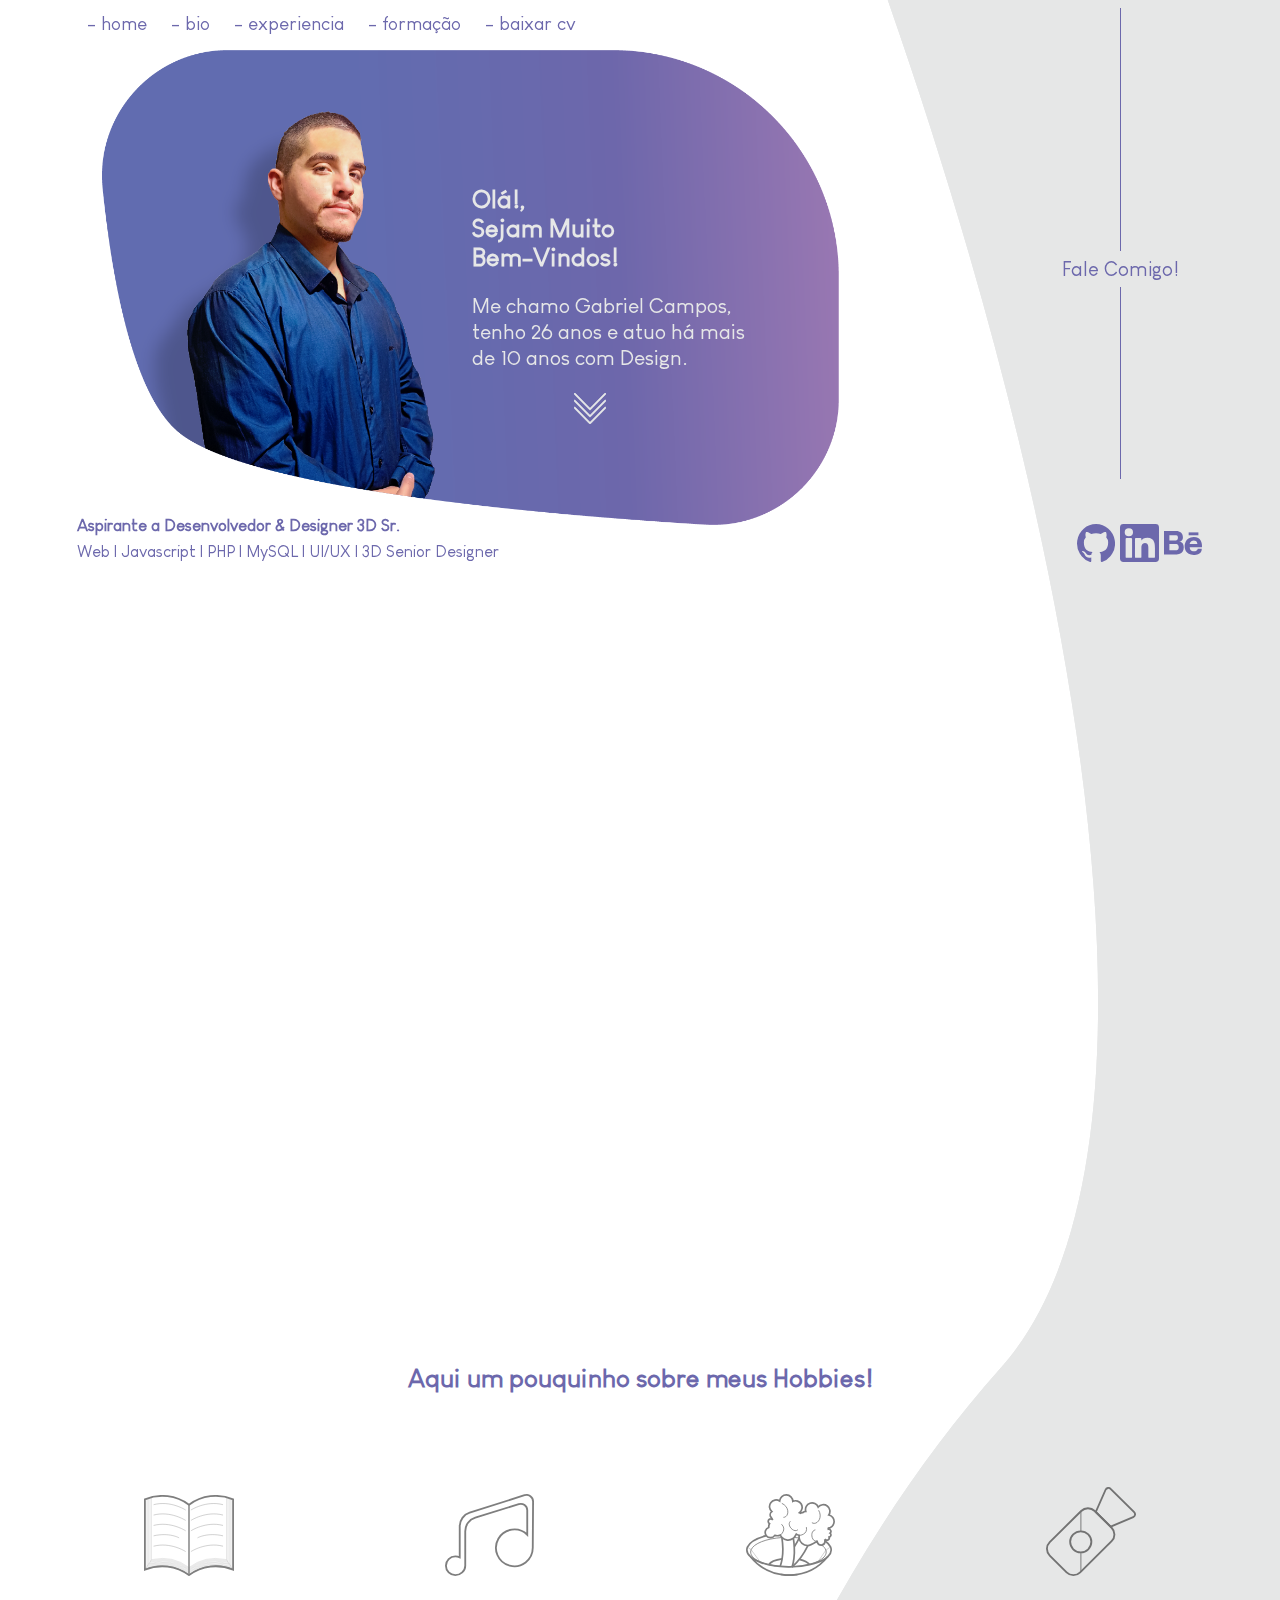
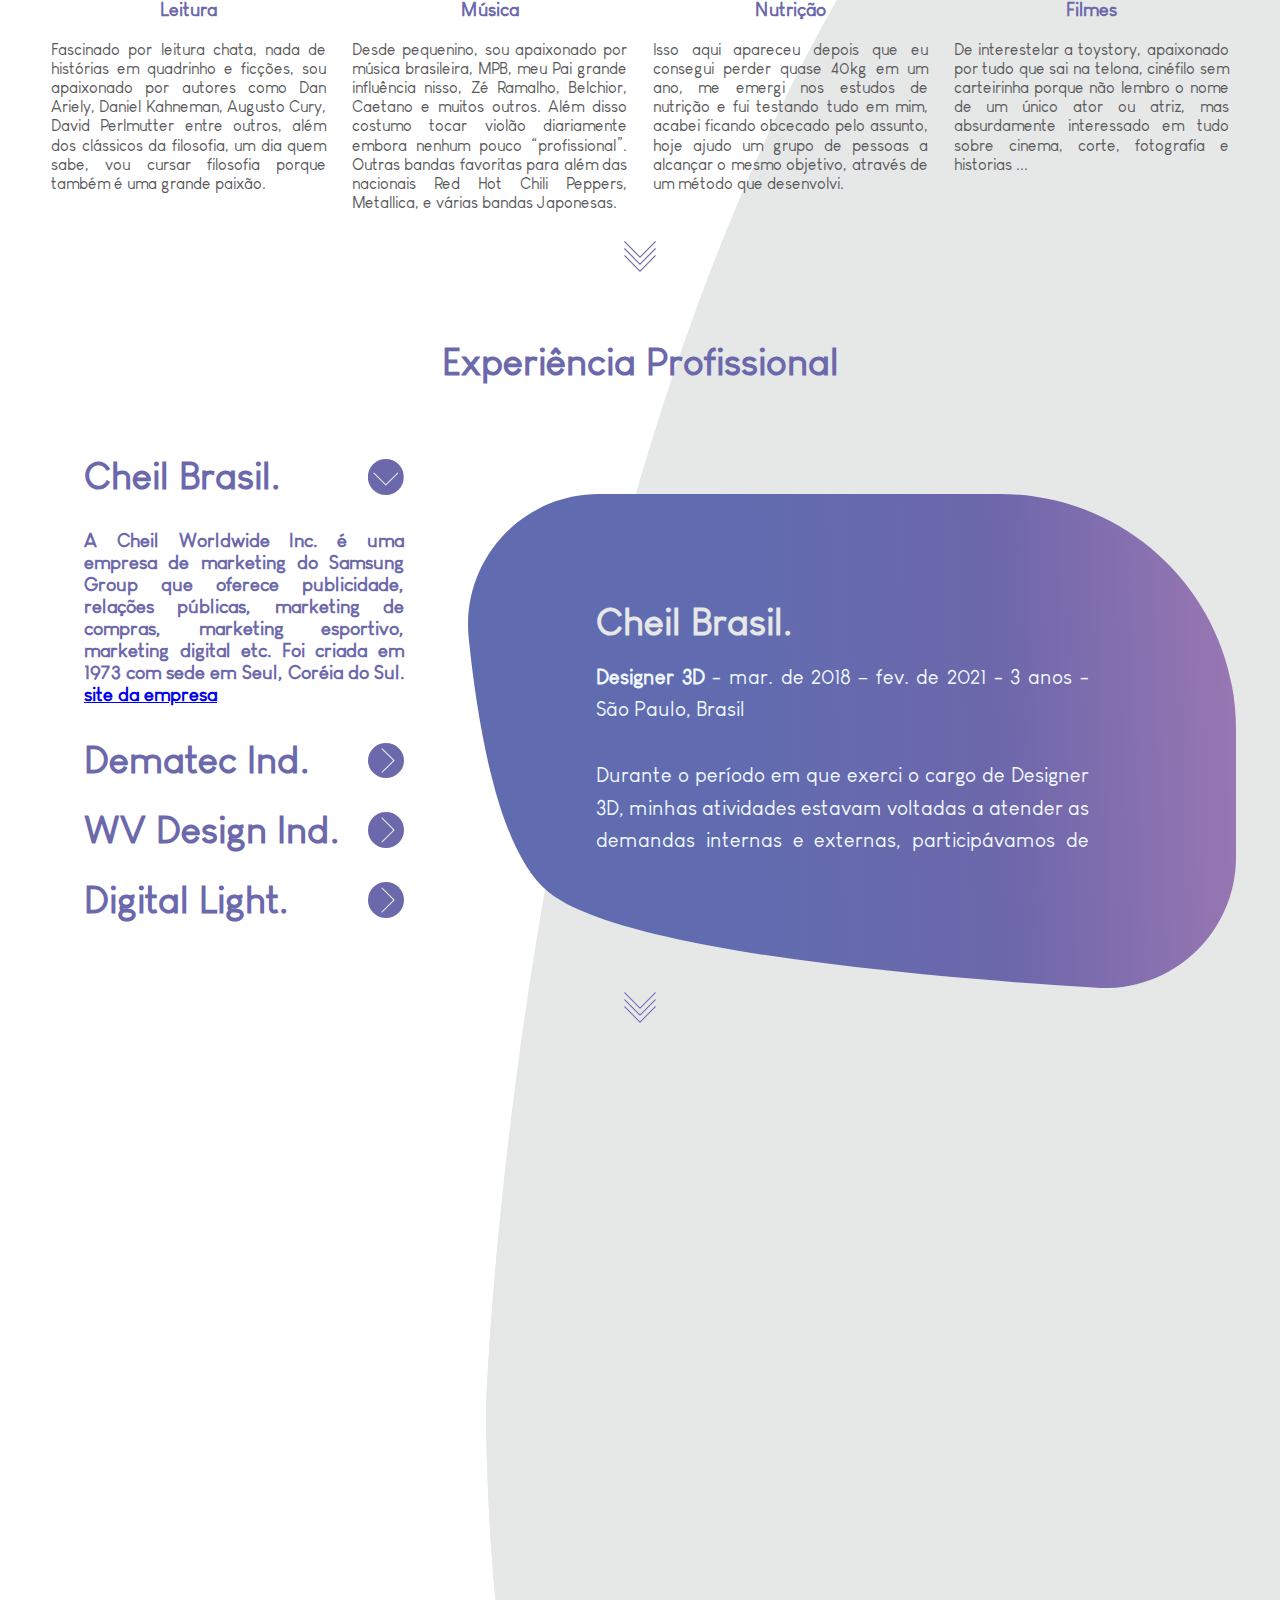
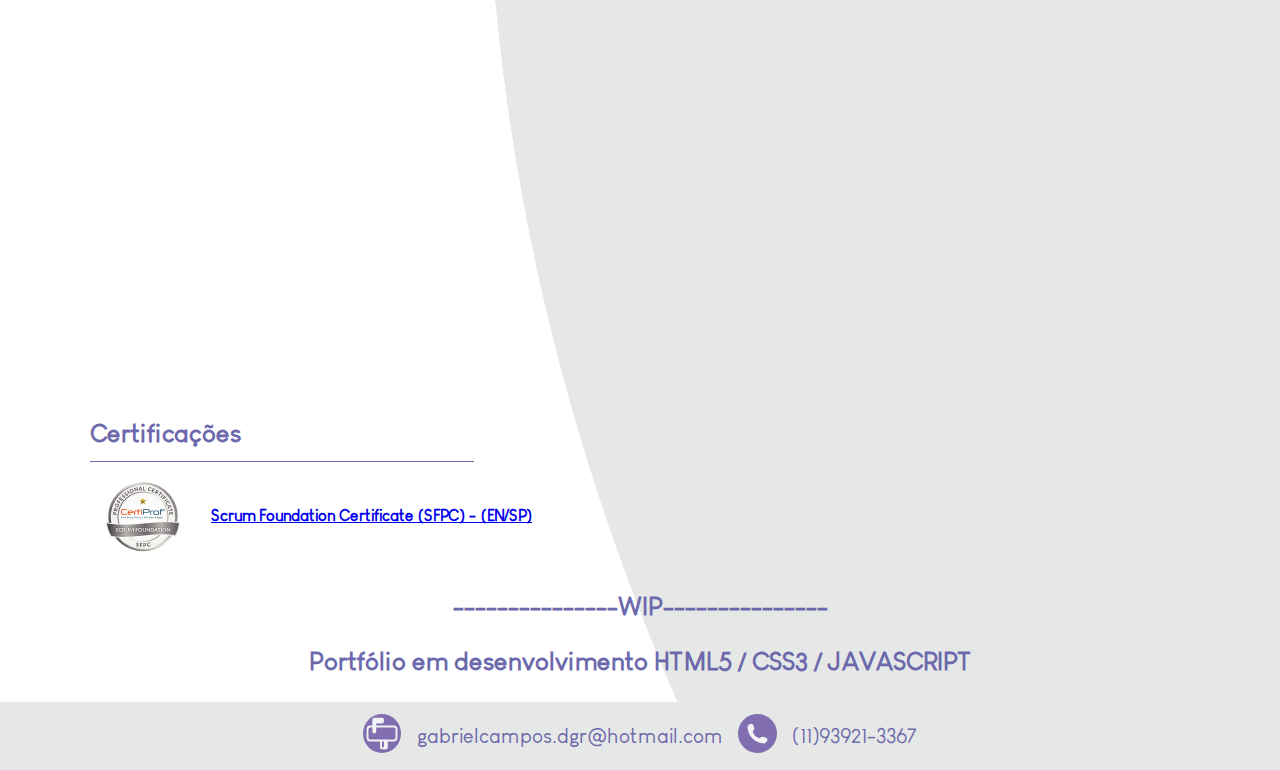
==== commit 862b22e8: "hobbies update" ====
--- a/index.html
+++ b/index.html
@@ -62,8 +62,8 @@
                 'https://www.googletagmanager.com/gtm.js?id=' + i + dl;
             f.parentNode.insertBefore(j, f);
         })(window, document, 'script', 'dataLayer', 'GTM-PGDZBL6');
-    </script> -->
-    <!-- End Google Tag Manager
+    </script> 
+  <!-- End Google Tag Manager -->
 
 </head>
 
@@ -75,8 +75,10 @@
 <body>
 
     <!-- Google Tag Manager (noscript) -->
+    
     <noscript><iframe src="https://www.googletagmanager.com/ns.html?id=GTM-PGDZBL6" height="0" width="0"
             style="display:none;visibility:hidden"></iframe></noscript>
+
     <!-- End Google Tag Manager (noscript) -->
 
     <div class="menu">
@@ -323,13 +325,13 @@
                     <h3 class="hobbies">Leitura</h3>
                     <p> Fascinado por leitura chata, nada de histórias em quadrinho e ficções, sou apaixonado por autores
                         como Dan Ariely, Daniel Kahneman, Augusto Cury, David Perlmutter entre outros, além dos clássicos da
-                        filosofia, um dia quem sabe vou cursar filosofia porque também é uma grande paixão.</p>
+                        filosofia, um dia quem sabe, vou cursar filosofia porque também é uma grande paixão.</p>
                 </div>
     
                 <div>
                     <img src="images/icons/SVG/Musica.svg" alt="">
                     <h3 class="hobbies">Música</h3>
-                    <p> Desde que sou pequenino, sou apaixonado por música brasileira MPB, meu Pai grande influência nisso,
+                    <p> Desde pequenino, sou apaixonado por música brasileira, MPB, meu Pai grande influência nisso,
                         Zé Ramalho, Belchior, Caetano e muitos outros. Além disso costumo tocar violão diariamente embora
                         nenhum pouco “profissional”. Outras bandas favoritas para além das nacionais Red Hot Chili Peppers,
                         Metallica, e várias bandas Japonesas. </p>
--- a/css/style.css
+++ b/css/style.css
@@ -323,10 +323,7 @@
   color: #59595b;
   width: 100%;
   text-align: justify;
-  
-}
-
-
+  }
 .hobbiesDiv {
   margin-right: 3vw;
   margin-left: 3vw;
@@ -335,7 +332,6 @@
   justify-content: space-around;
   display: inline-flex;
 }
-
 .hobbiesDiv img {
   opacity: 50%;
   width: 7vw;
--- a/css/600px.css
+++ b/css/600px.css
@@ -151,7 +151,7 @@
     margin: 0 auto;
     width: 90%;
     height: auto;
-    font-size: 1.6rem;
+    font-size: 1.2rem;
     color: #59595b;
     text-align: justify;
   }
@@ -229,7 +229,7 @@
     margin-bottom: 1em;
   }
   .academica h1 {
-    font-size: 2rem;
+    font-size: 1.6rem;
     margin-bottom: 1em;
   }
   .boinaSpan {
@@ -281,18 +281,26 @@
     margin: 0 auto;
     height: auto;
   }
+  .email {
+    margin: 10vw;
+    width: 20%;
+  }
+  .tel {
+    margin: 10vw;
+    width: 20%;
+  }
 
   .mini-footer {
-    justify-content: center;
+    justify-content: space-around;
     display: flex;
     width: 100%;
   }
 
   .mini-footer img {
-    margin-top: 2vw;
-    margin-bottom: 2vw;
-    padding-inline-start: 5vw;
-    width: 15%;
+    margin-top: 1vw;
+    margin-bottom: 1vw;
+    padding-inline-start: 1vw;
+    width: 100%;
   }
 
   .boina {
@@ -318,4 +326,49 @@
     opacity: 50%;
     width: 25vw;
   }
+
+  .hobbiesContainer {
+    position: relative;
+    width: auto;
+    height: auto;
+    text-align: center;
+  }
+  .hobbiesContainer h1::before {
+    content: "";
+    display: block;
+    border-top: 1px solid #6c68ac;
+    width: 85%;
+    margin: 0 auto;
+    margin-bottom: 12%;
+    margin-top: 12%;
+  }
+  .hobbiesContainer h1 {
+    font-size: x-large;
+    margin-top: 10vw;
+  }
+  .hobbies {
+    color: #6c68ac;
+  }
+
+  .hobbiesDiv p {
+    margin: 0 auto;
+    line-height: 1.3;
+    color: #59595b;
+    width: 90%;
+    text-align: justify;
+  }
+  .hobbiesDiv {
+    margin: 0 auto;
+    justify-content: space-around;
+    display: block;
+  }
+  .hobbiesDiv img {
+    opacity: 50%;
+    width: 25vw;
+  }
+  .hobbiesDiv div {
+    margin: 4vw;
+    align-self: baseline;
+    width: auto;
+  }
 }
